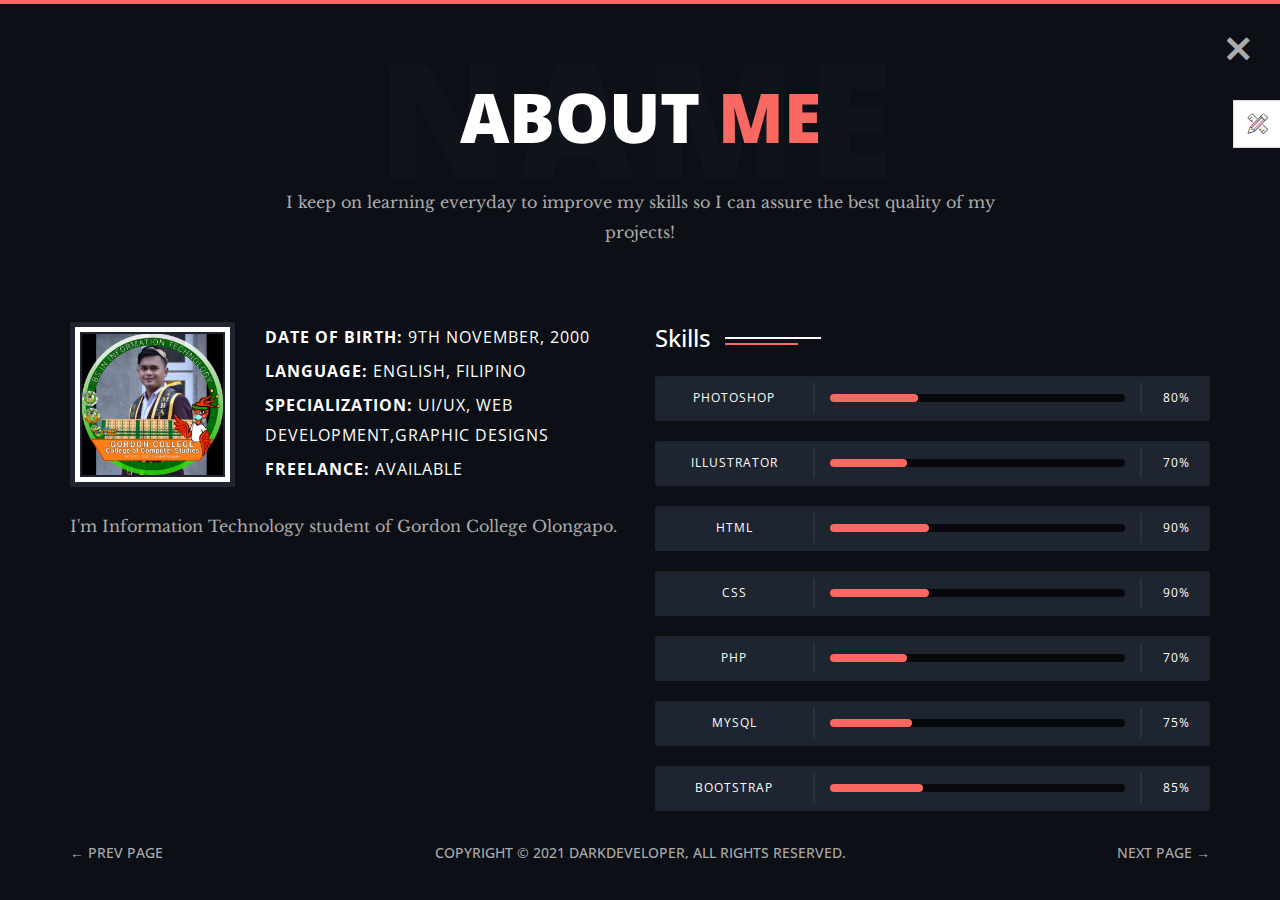
==== about.html @ 6529a9ee "Add files via upload" ====
<!DOCTYPE html>
<html class="no-js" lang="">
    <head>
        <!-- meta charset -->
        <meta charset="utf-8">
        <!-- site title -->
        <title>JOHN PAUL A. GINGPIS</title>
        <!-- meta description -->
        <meta name="description" content="">
        <!-- mobile viwport meta -->
        <meta name="viewport" content="width=device-width, initial-scale=1">
        <!-- fevicon -->
        <link rel="shortcut icon" type="image/x-icon" href="favicon.ico">
        
        <!-- ================================
        CSS Files
        ================================= -->
        <link href="https://fonts.googleapis.com/css?family=Libre+Baskerville:400,400i|Open+Sans:400,600,700,800" rel="stylesheet">
        <link rel="stylesheet" href="css/themefisher-fonts.min.css">
        <link rel="stylesheet" href="css/bootstrap.min.css">
        <link rel="stylesheet" href="css/main.css">
        <link rel="stylesheet" href="css/dark.css">
        <link id="color-changer" rel="stylesheet" href="css/colors/color-0.css">
    </head>

    <body class="dark">

        <div class="preloader">
            <div class="loading-mask"></div>
            <div class="loading-mask"></div>
            <div class="loading-mask"></div>
            <div class="loading-mask"></div>
            <div class="loading-mask"></div>
        </div>

        <div class="preview-wrapper">
            <div class="switcher-head">
                <span>Style Switcher</span>
                <div class="switcher-trigger tf-tools"></div>
            </div>

            <div class="switcher-body">
                <h4>Choose Color:</h4>
                <ul class="color-options list-none">
                    <li class="c0" data-color="color-0" title="Default">Default</li>
                    <li class="c1" data-color="color-1" title="Red">Red</li>
                    <li class="c2" data-color="color-2" title="Green">Green</li>
                    <li class="c3" data-color="color-3" title="Blue">Blue</li>
                </ul>
            </div>
        </div>
        

        <main class="site-wrapper">
            <div class="pt-table">
                <div class="pt-tablecell page-about relative">
                    <!-- .close -->
                    <a href="./" class="page-close"><i class="tf-ion-close"></i></a>
                    <!-- /.close -->

                    <div class="container">
                        <div class="row">
                            <div class="col-xs-12 col-md-offset-1 col-md-10 col-lg-offset-2 col-lg-8">
                                <div class="page-title text-center">
                                    <h2>About <span class="primary">me</span> <span class="title-bg">Name</span></h2>
                                    <p>I keep on learning everyday to improve my skills so I can assure the best quality of my projects!</p>
                                </div>
                            </div>

                            <div class="col-xs-12 col-md-6">
                                <div class="about-author">
                                    <figure class="author-thumb">
                                        <img src="img/Author2.jpg" alt="">
                                    </figure> <!-- /.author-bio -->
                                    <div class="author-desc">
                                        <p><b>Date of birth:</b> 9th November, 2000</p>
                                        <p><b>Language:</b> English, Filipino</p>
                                        <p><b>Specialization:</b> UI/UX, Web development,Graphic Designs</p>
                                        <p><b>Freelance:</b> Available</p>
                                    </div>
                                    <!-- /.author-desc -->
                                </div> <!-- /.about-author -->
                                <p>I'm Information Technology student of Gordon College Olongapo.</p>
                            </div> <!-- /.col -->

                            <div class="col-xs-12 col-md-6">
                                <div class="section-title clear">
                                    <h3>Skills</h3>
                                </div>
                                <div class="skill-wrapper">
                                    <div class="progress clear">
                                        <div class="skill-name">Photoshop</div>
                                        <div class="skill-bar">
                                            <div class="bar"></div>
                                        </div>
                                        <div class="skill-lavel" data-skill-value="80%"></div>
                                    </div> <!-- /.progress -->
                                    <div class="progress clear">
                                        <div class="skill-name">Illustrator</div>
                                        <div class="skill-bar">
                                            <div class="bar"></div>
                                        </div>
                                        <div class="skill-lavel" data-skill-value="70%"></div>
                                    </div> <!-- /.progress -->
                                    <div class="progress clear">
                                        <div class="skill-name">HTML</div>
                                        <div class="skill-bar">
                                            <div class="bar"></div>
                                        </div>
                                        <div class="skill-lavel" data-skill-value="90%"></div>
                                    </div> <!-- /.progress -->
                                    <div class="progress clear">
                                        <div class="skill-name">CSS</div>
                                        <div class="skill-bar">
                                            <div class="bar"></div>
                                        </div>
                                        <div class="skill-lavel" data-skill-value="90%"></div>
                                    </div> <!-- /.progress -->
                                    <div class="progress clear">
                                        <div class="skill-name">PHP</div>
                                        <div class="skill-bar">
                                            <div class="bar"></div>
                                        </div>
                                        <div class="skill-lavel" data-skill-value="70%"></div>
                                    </div> <!-- /.progress -->
                                    <div class="progress clear">
                                        <div class="skill-name">MySQL</div>
                                        <div class="skill-bar">
                                            <div class="bar"></div>
                                        </div>
                                          <div class="skill-lavel" data-skill-value="75%"></div>
                                    </div> <!-- /.progress -->
                                    <div class="progress clear">
                                        <div class="skill-name">BOOTSTRAP</div>
                                        <div class="skill-bar">
                                            <div class="bar"></div>
                                        </div>
                                          <div class="skill-lavel" data-skill-value="85%"></div>
                                    </div> <!-- /.progress -->


                                </div> <!-- /.skill-wrapper -->
                            </div> <!-- /.col -->
                        </div> <!-- /.row -->
                    </div> <!-- /.container -->

                    <nav class="page-nav clear">
                        <div class="container">
                            <div class="flex flex-middle space-between">
                                <span class="prev-page"><a href="welcome.html" class="link">&larr; Prev Page</a></span>
                                <span class="copyright hidden-xs">Copyright &copy; 2021 DarkDeveloper, All Rights Reserved.</span>
                                <span class="next-page"><a href="services.html" class="link">Next Page &rarr;</a></span>
                            </div>
                        </div>
                        <!-- /.page-nav -->
                    </nav>
                    <!-- /.container -->
                </div> <!-- /.pt-tablecell -->
            </div> <!-- /.pt-table -->
        </main> <!-- /.site-wrapper -->
        
        <!-- ================================
        JavaScript Libraries
        ================================= -->
        <script src="js/vendor/jquery-2.2.4.min.js"></script>
        <script src="js/vendor/bootstrap.min.js"></script>
        <script src="js/jquery.easing.min.js"></script>
        <script src="js/isotope.pkgd.min.js"></script>
        <script src="js/jquery.nicescroll.min.js"></script>
        <script src="js/owl.carousel.min.js"></script>
        <script src="js/jquery-validation.min.js"></script>
        <script src="js/main.js"></script>
    </body>
</html>
---- css/themefisher-fonts.min.css ----
@font-face {
  font-family: 'themefisher-font';
  src:  url('../fonts/themefisher-font.eot?ug5hnh');
  src:  url('../fonts/themefisher-font.eot?ug5hnh#iefix') format('embedded-opentype'),
    url('../fonts/themefisher-font.ttf?ug5hnh') format('truetype'),
    url('../fonts/themefisher-font.woff?ug5hnh') format('woff'),
    url('../fonts/themefisher-font.svg?ug5hnh#themefisher-font') format('svg');
  font-weight: normal;
  font-style: normal;
}

[class^="tf-"], [class*=" tf-"] {
  /* use !important to prevent issues with browser extensions that change fonts */
  font-family: 'themefisher-font' !important;
  speak: none;
  font-style: normal;
  font-weight: normal;
  font-variant: normal;
  text-transform: none;
  line-height: 1;

  /* Better Font Rendering =========== */
  -webkit-font-smoothing: antialiased;
  -moz-osx-font-smoothing: grayscale;
}

.tf-ion-alert-circled:before {
  content: "\f100";
}
.tf-ion-alert:before {
  content: "\f101";
}
.tf-ion-android-add-circle:before {
  content: "\f359";
}
.tf-ion-android-add:before {
  content: "\f2c7";
}
.tf-ion-android-alarm-clock:before {
  content: "\f35a";
}
.tf-ion-android-alert:before {
  content: "\f35b";
}
.tf-ion-android-apps:before {
  content: "\f35c";
}
.tf-ion-android-archive:before {
  content: "\f2c9";
}
.tf-ion-android-arrow-back:before {
  content: "\f2ca";
}
.tf-ion-android-arrow-down:before {
  content: "\f35d";
}
.tf-ion-android-arrow-dropdown-circle:before {
  content: "\f35e";
}
.tf-ion-android-arrow-dropdown:before {
  content: "\f35f";
}
.tf-ion-android-arrow-dropleft-circle:before {
  content: "\f360";
}
.tf-ion-android-arrow-dropleft:before {
  content: "\f361";
}
.tf-ion-android-arrow-dropright-circle:before {
  content: "\f362";
}
.tf-ion-android-arrow-dropright:before {
  content: "\f363";
}
.tf-ion-android-arrow-dropup-circle:before {
  content: "\f364";
}
.tf-ion-android-arrow-dropup:before {
  content: "\f365";
}
.tf-ion-android-arrow-forward:before {
  content: "\f30f";
}
.tf-ion-android-arrow-up:before {
  content: "\f366";
}
.tf-ion-android-attach:before {
  content: "\f367";
}
.tf-ion-android-bar:before {
  content: "\f368";
}
.tf-ion-android-bicycle:before {
  content: "\f369";
}
.tf-ion-android-boat:before {
  content: "\f36a";
}
.tf-ion-android-bookmark:before {
  content: "\f36b";
}
.tf-ion-android-bulb:before {
  content: "\f36c";
}
.tf-ion-android-bus:before {
  content: "\f36d";
}
.tf-ion-android-calendar:before {
  content: "\f2d1";
}
.tf-ion-android-call:before {
  content: "\f2d2";
}
.tf-ion-android-camera:before {
  content: "\f2d3";
}
.tf-ion-android-cancel:before {
  content: "\f36e";
}
.tf-ion-android-car:before {
  content: "\f36f";
}
.tf-ion-android-cart:before {
  content: "\f370";
}
.tf-ion-android-chat:before {
  content: "\f2d4";
}
.tf-ion-android-checkbox-blank:before {
  content: "\f371";
}
.tf-ion-android-checkbox-outline-blank:before {
  content: "\f372";
}
.tf-ion-android-checkbox-outline:before {
  content: "\f373";
}
.tf-ion-android-checkbox:before {
  content: "\f374";
}
.tf-ion-android-checkmark-circle:before {
  content: "\f375";
}
.tf-ion-android-clipboard:before {
  content: "\f376";
}
.tf-ion-android-close:before {
  content: "\f2d7";
}
.tf-ion-android-cloud-circle:before {
  content: "\f377";
}
.tf-ion-android-cloud-done:before {
  content: "\f378";
}
.tf-ion-android-cloud-outline:before {
  content: "\f379";
}
.tf-ion-android-cloud:before {
  content: "\f37a";
}
.tf-ion-android-color-palette:before {
  content: "\f37b";
}
.tf-ion-android-compass:before {
  content: "\f37c";
}
.tf-ion-android-contact:before {
  content: "\f2d8";
}
.tf-ion-android-contacts:before {
  content: "\f2d9";
}
.tf-ion-android-contract:before {
  content: "\f37d";
}
.tf-ion-android-create:before {
  content: "\f37e";
}
.tf-ion-android-delete:before {
  content: "\f37f";
}
.tf-ion-android-desktop:before {
  content: "\f380";
}
.tf-ion-android-document:before {
  content: "\f381";
}
.tf-ion-android-done-all:before {
  content: "\f382";
}
.tf-ion-android-done:before {
  content: "\f383";
}
.tf-ion-android-download:before {
  content: "\f2dd";
}
.tf-ion-android-drafts:before {
  content: "\f384";
}
.tf-ion-android-exit:before {
  content: "\f385";
}
.tf-ion-android-expand:before {
  content: "\f386";
}
.tf-ion-android-favorite-outline:before {
  content: "\f387";
}
.tf-ion-android-favorite:before {
  content: "\f388";
}
.tf-ion-android-film:before {
  content: "\f389";
}
.tf-ion-android-folder-open:before {
  content: "\f38a";
}
.tf-ion-android-folder:before {
  content: "\f2e0";
}
.tf-ion-android-funnel:before {
  content: "\f38b";
}
.tf-ion-android-globe:before {
  content: "\f38c";
}
.tf-ion-android-hand:before {
  content: "\f2e3";
}
.tf-ion-android-hangout:before {
  content: "\f38d";
}
.tf-ion-android-happy:before {
  content: "\f38e";
}
.tf-ion-android-home:before {
  content: "\f38f";
}
.tf-ion-android-image:before {
  content: "\f2e4";
}
.tf-ion-android-laptop:before {
  content: "\f390";
}
.tf-ion-android-list:before {
  content: "\f391";
}
.tf-ion-android-locate:before {
  content: "\f2e9";
}
.tf-ion-android-lock:before {
  content: "\f392";
}
.tf-ion-android-mail:before {
  content: "\f2eb";
}
.tf-ion-android-map:before {
  content: "\f393";
}
.tf-ion-android-menu:before {
  content: "\f394";
}
.tf-ion-android-microphone-off:before {
  content: "\f395";
}
.tf-ion-android-microphone:before {
  content: "\f2ec";
}
.tf-ion-android-more-horizontal:before {
  content: "\f396";
}
.tf-ion-android-more-vertical:before {
  content: "\f397";
}
.tf-ion-android-navigate:before {
  content: "\f398";
}
.tf-ion-android-notifications-none:before {
  content: "\f399";
}
.tf-ion-android-notifications-off:before {
  content: "\f39a";
}
.tf-ion-android-notifications:before {
  content: "\f39b";
}
.tf-ion-android-open:before {
  content: "\f39c";
}
.tf-ion-android-options:before {
  content: "\f39d";
}
.tf-ion-android-people:before {
  content: "\f39e";
}
.tf-ion-android-person-add:before {
  content: "\f39f";
}
.tf-ion-android-person:before {
  content: "\f3a0";
}
.tf-ion-android-phone-landscape:before {
  content: "\f3a1";
}
.tf-ion-android-phone-portrait:before {
  content: "\f3a2";
}
.tf-ion-android-pin:before {
  content: "\f3a3";
}
.tf-ion-android-plane:before {
  content: "\f3a4";
}
.tf-ion-android-playstore:before {
  content: "\f2f0";
}
.tf-ion-android-print:before {
  content: "\f3a5";
}
.tf-ion-android-radio-button-off:before {
  content: "\f3a6";
}
.tf-ion-android-radio-button-on:before {
  content: "\f3a7";
}
.tf-ion-android-refresh:before {
  content: "\f3a8";
}
.tf-ion-android-remove-circle:before {
  content: "\f3a9";
}
.tf-ion-android-remove:before {
  content: "\f2f4";
}
.tf-ion-android-restaurant:before {
  content: "\f3aa";
}
.tf-ion-android-sad:before {
  content: "\f3ab";
}
.tf-ion-android-search:before {
  content: "\f2f5";
}
.tf-ion-android-send:before {
  content: "\f2f6";
}
.tf-ion-android-settings:before {
  content: "\f2f7";
}
.tf-ion-android-share-alt:before {
  content: "\f3ac";
}
.tf-ion-android-share:before {
  content: "\f2f8";
}
.tf-ion-android-star-half:before {
  content: "\f3ad";
}
.tf-ion-android-star-outline:before {
  content: "\f3ae";
}
.tf-ion-android-star:before {
  content: "\f2fc";
}
.tf-ion-android-stopwatch:before {
  content: "\f2fd";
}
.tf-ion-android-subway:before {
  content: "\f3af";
}
.tf-ion-android-sunny:before {
  content: "\f3b0";
}
.tf-ion-android-sync:before {
  content: "\f3b1";
}
.tf-ion-android-textsms:before {
  content: "\f3b2";
}
.tf-ion-android-time:before {
  content: "\f3b3";
}
.tf-ion-android-train:before {
  content: "\f3b4";
}
.tf-ion-android-unlock:before {
  content: "\f3b5";
}
.tf-ion-android-upload:before {
  content: "\f3b6";
}
.tf-ion-android-volume-down:before {
  content: "\f3b7";
}
.tf-ion-android-volume-mute:before {
  content: "\f3b8";
}
.tf-ion-android-volume-off:before {
  content: "\f3b9";
}
.tf-ion-android-volume-up:before {
  content: "\f3ba";
}
.tf-ion-android-walk:before {
  content: "\f3bb";
}
.tf-ion-android-warning:before {
  content: "\f3bc";
}
.tf-ion-android-watch:before {
  content: "\f3bd";
}
.tf-ion-android-wifi:before {
  content: "\f305";
}
.tf-ion-aperture:before {
  content: "\f313";
}
.tf-ion-archive:before {
  content: "\f102";
}
.tf-ion-arrow-down-a:before {
  content: "\f103";
}
.tf-ion-arrow-down-b:before {
  content: "\f104";
}
.tf-ion-arrow-down-c:before {
  content: "\f105";
}
.tf-ion-arrow-expand:before {
  content: "\f25e";
}
.tf-ion-arrow-graph-down-left:before {
  content: "\f25f";
}
.tf-ion-arrow-graph-down-right:before {
  content: "\f260";
}
.tf-ion-arrow-graph-up-left:before {
  content: "\f261";
}
.tf-ion-arrow-graph-up-right:before {
  content: "\f262";
}
.tf-ion-arrow-left-a:before {
  content: "\f106";
}
.tf-ion-arrow-left-b:before {
  content: "\f107";
}
.tf-ion-arrow-left-c:before {
  content: "\f108";
}
.tf-ion-arrow-move:before {
  content: "\f263";
}
.tf-ion-arrow-resize:before {
  content: "\f264";
}
.tf-ion-arrow-return-left:before {
  content: "\f265";
}
.tf-ion-arrow-return-right:before {
  content: "\f266";
}
.tf-ion-arrow-right-a:before {
  content: "\f109";
}
.tf-ion-arrow-right-b:before {
  content: "\f10a";
}
.tf-ion-arrow-right-c:before {
  content: "\f10b";
}
.tf-ion-arrow-shrink:before {
  content: "\f267";
}
.tf-ion-arrow-swap:before {
  content: "\f268";
}
.tf-ion-arrow-up-a:before {
  content: "\f10c";
}
.tf-ion-arrow-up-b:before {
  content: "\f10d";
}
.tf-ion-arrow-up-c:before {
  content: "\f10e";
}
.tf-ion-asterisk:before {
  content: "\f314";
}
.tf-ion-at:before {
  content: "\f10f";
}
.tf-ion-backspace-outline:before {
  content: "\f3be";
}
.tf-ion-backspace:before {
  content: "\f3bf";
}
.tf-ion-bag:before {
  content: "\f110";
}
.tf-ion-battery-charging:before {
  content: "\f111";
}
.tf-ion-battery-empty:before {
  content: "\f112";
}
.tf-ion-battery-full:before {
  content: "\f113";
}
.tf-ion-battery-half:before {
  content: "\f114";
}
.tf-ion-battery-low:before {
  content: "\f115";
}
.tf-ion-beaker:before {
  content: "\f269";
}
.tf-ion-beer:before {
  content: "\f26a";
}
.tf-ion-bluetooth:before {
  content: "\f116";
}
.tf-ion-bonfire:before {
  content: "\f315";
}
.tf-ion-bookmark:before {
  content: "\f26b";
}
.tf-ion-bowtie:before {
  content: "\f3c0";
}
.tf-ion-briefcase:before {
  content: "\f26c";
}
.tf-ion-bug:before {
  content: "\f2be";
}
.tf-ion-calculator:before {
  content: "\f26d";
}
.tf-ion-calendar:before {
  content: "\f117";
}
.tf-ion-camera:before {
  content: "\f118";
}
.tf-ion-card:before {
  content: "\f119";
}
.tf-ion-cash:before {
  content: "\f316";
}
.tf-ion-chatbox-working:before {
  content: "\f11a";
}
.tf-ion-chatbox:before {
  content: "\f11b";
}
.tf-ion-chatboxes:before {
  content: "\f11c";
}
.tf-ion-chatbubble-working:before {
  content: "\f11d";
}
.tf-ion-chatbubble:before {
  content: "\f11e";
}
.tf-ion-chatbubbles:before {
  content: "\f11f";
}
.tf-ion-checkmark-circled:before {
  content: "\f120";
}
.tf-ion-checkmark-round:before {
  content: "\f121";
}
.tf-ion-checkmark:before {
  content: "\f122";
}
.tf-ion-chevron-down:before {
  content: "\f123";
}
.tf-ion-chevron-left:before {
  content: "\f124";
}
.tf-ion-chevron-right:before {
  content: "\f125";
}
.tf-ion-chevron-up:before {
  content: "\f126";
}
.tf-ion-clipboard:before {
  content: "\f127";
}
.tf-ion-clock:before {
  content: "\f26e";
}
.tf-ion-close-circled:before {
  content: "\f128";
}
.tf-ion-close-round:before {
  content: "\f129";
}
.tf-ion-close:before {
  content: "\f12a";
}
.tf-ion-closed-captioning:before {
  content: "\f317";
}
.tf-ion-cloud:before {
  content: "\f12b";
}
.tf-ion-code-download:before {
  content: "\f26f";
}
.tf-ion-code-working:before {
  content: "\f270";
}
.tf-ion-code:before {
  content: "\f271";
}
.tf-ion-coffee:before {
  content: "\f272";
}
.tf-ion-compass:before {
  content: "\f273";
}
.tf-ion-compose:before {
  content: "\f12c";
}
.tf-ion-connection-bars:before {
  content: "\f274";
}
.tf-ion-contrast:before {
  content: "\f275";
}
.tf-ion-crop:before {
  content: "\f3c1";
}
.tf-ion-cube:before {
  content: "\f318";
}
.tf-ion-disc:before {
  content: "\f12d";
}
.tf-ion-document-text:before {
  content: "\f12e";
}
.tf-ion-document:before {
  content: "\f12f";
}
.tf-ion-drag:before {
  content: "\f130";
}
.tf-ion-earth:before {
  content: "\f276";
}
.tf-ion-easel:before {
  content: "\f3c2";
}
.tf-ion-edit:before {
  content: "\f2bf";
}
.tf-ion-egg:before {
  content: "\f277";
}
.tf-ion-eject:before {
  content: "\f131";
}
.tf-ion-email-unread:before {
  content: "\f3c3";
}
.tf-ion-email:before {
  content: "\f132";
}
.tf-ion-erlenmeyer-flask-bubbles:before {
  content: "\f3c4";
}
.tf-ion-erlenmeyer-flask:before {
  content: "\f3c5";
}
.tf-ion-eye-disabled:before {
  content: "\f306";
}
.tf-ion-eye:before {
  content: "\f133";
}
.tf-ion-female:before {
  content: "\f278";
}
.tf-ion-filing:before {
  content: "\f134";
}
.tf-ion-film-marker:before {
  content: "\f135";
}
.tf-ion-fireball:before {
  content: "\f319";
}
.tf-ion-flag:before {
  content: "\f279";
}
.tf-ion-flame:before {
  content: "\f31a";
}
.tf-ion-flash-off:before {
  content: "\f136";
}
.tf-ion-flash:before {
  content: "\f137";
}
.tf-ion-folder:before {
  content: "\f139";
}
.tf-ion-fork-repo:before {
  content: "\f2c0";
}
.tf-ion-fork:before {
  content: "\f27a";
}
.tf-ion-forward:before {
  content: "\f13a";
}
.tf-ion-funnel:before {
  content: "\f31b";
}
.tf-ion-gear-a:before {
  content: "\f13d";
}
.tf-ion-gear-b:before {
  content: "\f13e";
}
.tf-ion-grid:before {
  content: "\f13f";
}
.tf-ion-hammer:before {
  content: "\f27b";
}
.tf-ion-happy-outline:before {
  content: "\f3c6";
}
.tf-ion-happy:before {
  content: "\f31c";
}
.tf-ion-headphone:before {
  content: "\f140";
}
.tf-ion-heart-broken:before {
  content: "\f31d";
}
.tf-ion-heart:before {
  content: "\f141";
}
.tf-ion-help-buoy:before {
  content: "\f27c";
}
.tf-ion-help-circled:before {
  content: "\f142";
}
.tf-ion-help:before {
  content: "\f143";
}
.tf-ion-home:before {
  content: "\f144";
}
.tf-ion-icecream:before {
  content: "\f27d";
}
.tf-ion-image:before {
  content: "\f147";
}
.tf-ion-images:before {
  content: "\f148";
}
.tf-ion-information-circled:before {
  content: "\f149";
}
.tf-ion-information:before {
  content: "\f14a";
}
.tf-ion-ionic:before {
  content: "\f14b";
}
.tf-ion-ios-alarm-outline:before {
  content: "\f3c7";
}
.tf-ion-ios-alarm:before {
  content: "\f3c8";
}
.tf-ion-ios-albums-outline:before {
  content: "\f3c9";
}
.tf-ion-ios-albums:before {
  content: "\f3ca";
}
.tf-ion-ios-americanfootball-outline:before {
  content: "\f3cb";
}
.tf-ion-ios-americanfootball:before {
  content: "\f3cc";
}
.tf-ion-ios-analytics-outline:before {
  content: "\f3cd";
}
.tf-ion-ios-analytics:before {
  content: "\f3ce";
}
.tf-ion-ios-arrow-back:before {
  content: "\f3cf";
}
.tf-ion-ios-arrow-down:before {
  content: "\f3d0";
}
.tf-ion-ios-arrow-forward:before {
  content: "\f3d1";
}
.tf-ion-ios-arrow-left:before {
  content: "\f3d2";
}
.tf-ion-ios-arrow-right:before {
  content: "\f3d3";
}
.tf-ion-ios-arrow-thin-down:before {
  content: "\f3d4";
}
.tf-ion-ios-arrow-thin-left:before {
  content: "\f3d5";
}
.tf-ion-ios-arrow-thin-right:before {
  content: "\f3d6";
}
.tf-ion-ios-arrow-thin-up:before {
  content: "\f3d7";
}
.tf-ion-ios-arrow-up:before {
  content: "\f3d8";
}
.tf-ion-ios-at-outline:before {
  content: "\f3d9";
}
.tf-ion-ios-at:before {
  content: "\f3da";
}
.tf-ion-ios-barcode-outline:before {
  content: "\f3db";
}
.tf-ion-ios-barcode:before {
  content: "\f3dc";
}
.tf-ion-ios-baseball-outline:before {
  content: "\f3dd";
}
.tf-ion-ios-baseball:before {
  content: "\f3de";
}
.tf-ion-ios-basketball-outline:before {
  content: "\f3df";
}
.tf-ion-ios-basketball:before {
  content: "\f3e0";
}
.tf-ion-ios-bell-outline:before {
  content: "\f3e1";
}
.tf-ion-ios-bell:before {
  content: "\f3e2";
}
.tf-ion-ios-body-outline:before {
  content: "\f3e3";
}
.tf-ion-ios-body:before {
  content: "\f3e4";
}
.tf-ion-ios-bolt-outline:before {
  content: "\f3e5";
}
.tf-ion-ios-bolt:before {
  content: "\f3e6";
}
.tf-ion-ios-book-outline:before {
  content: "\f3e7";
}
.tf-ion-ios-book:before {
  content: "\f3e8";
}
.tf-ion-ios-bookmarks-outline:before {
  content: "\f3e9";
}
.tf-ion-ios-bookmarks:before {
  content: "\f3ea";
}
.tf-ion-ios-box-outline:before {
  content: "\f3eb";
}
.tf-ion-ios-box:before {
  content: "\f3ec";
}
.tf-ion-ios-briefcase-outline:before {
  content: "\f3ed";
}
.tf-ion-ios-briefcase:before {
  content: "\f3ee";
}
.tf-ion-ios-browsers-outline:before {
  content: "\f3ef";
}
.tf-ion-ios-browsers:before {
  content: "\f3f0";
}
.tf-ion-ios-calculator-outline:before {
  content: "\f3f1";
}
.tf-ion-ios-calculator:before {
  content: "\f3f2";
}
.tf-ion-ios-calendar-outline:before {
  content: "\f3f3";
}
.tf-ion-ios-calendar:before {
  content: "\f3f4";
}
.tf-ion-ios-camera-outline:before {
  content: "\f3f5";
}
.tf-ion-ios-camera:before {
  content: "\f3f6";
}
.tf-ion-ios-cart-outline:before {
  content: "\f3f7";
}
.tf-ion-ios-cart:before {
  content: "\f3f8";
}
.tf-ion-ios-chatboxes-outline:before {
  content: "\f3f9";
}
.tf-ion-ios-chatboxes:before {
  content: "\f3fa";
}
.tf-ion-ios-chatbubble-outline:before {
  content: "\f3fb";
}
.tf-ion-ios-chatbubble:before {
  content: "\f3fc";
}
.tf-ion-ios-checkmark-empty:before {
  content: "\f3fd";
}
.tf-ion-ios-checkmark-outline:before {
  content: "\f3fe";
}
.tf-ion-ios-checkmark:before {
  content: "\f3ff";
}
.tf-ion-ios-circle-filled:before {
  content: "\f400";
}
.tf-ion-ios-circle-outline:before {
  content: "\f401";
}
.tf-ion-ios-clock-outline:before {
  content: "\f402";
}
.tf-ion-ios-clock:before {
  content: "\f403";
}
.tf-ion-ios-close-empty:before {
  content: "\f404";
}
.tf-ion-ios-close-outline:before {
  content: "\f405";
}
.tf-ion-ios-close:before {
  content: "\f406";
}
.tf-ion-ios-cloud-download-outline:before {
  content: "\f407";
}
.tf-ion-ios-cloud-download:before {
  content: "\f408";
}
.tf-ion-ios-cloud-outline:before {
  content: "\f409";
}
.tf-ion-ios-cloud-upload-outline:before {
  content: "\f40a";
}
.tf-ion-ios-cloud-upload:before {
  content: "\f40b";
}
.tf-ion-ios-cloud:before {
  content: "\f40c";
}
.tf-ion-ios-cloudy-night-outline:before {
  content: "\f40d";
}
.tf-ion-ios-cloudy-night:before {
  content: "\f40e";
}
.tf-ion-ios-cloudy-outline:before {
  content: "\f40f";
}
.tf-ion-ios-cloudy:before {
  content: "\f410";
}
.tf-ion-ios-cog-outline:before {
  content: "\f411";
}
.tf-ion-ios-cog:before {
  content: "\f412";
}
.tf-ion-ios-color-filter-outline:before {
  content: "\f413";
}
.tf-ion-ios-color-filter:before {
  content: "\f414";
}
.tf-ion-ios-color-wand-outline:before {
  content: "\f415";
}
.tf-ion-ios-color-wand:before {
  content: "\f416";
}
.tf-ion-ios-compose-outline:before {
  content: "\f417";
}
.tf-ion-ios-compose:before {
  content: "\f418";
}
.tf-ion-ios-contact-outline:before {
  content: "\f419";
}
.tf-ion-ios-contact:before {
  content: "\f41a";
}
.tf-ion-ios-copy-outline:before {
  content: "\f41b";
}
.tf-ion-ios-copy:before {
  content: "\f41c";
}
.tf-ion-ios-crop-strong:before {
  content: "\f41d";
}
.tf-ion-ios-crop:before {
  content: "\f41e";
}
.tf-ion-ios-download-outline:before {
  content: "\f41f";
}
.tf-ion-ios-download:before {
  content: "\f420";
}
.tf-ion-ios-drag:before {
  content: "\f421";
}
.tf-ion-ios-email-outline:before {
  content: "\f422";
}
.tf-ion-ios-email:before {
  content: "\f423";
}
.tf-ion-ios-eye-outline:before {
  content: "\f424";
}
.tf-ion-ios-eye:before {
  content: "\f425";
}
.tf-ion-ios-fastforward-outline:before {
  content: "\f426";
}
.tf-ion-ios-fastforward:before {
  content: "\f427";
}
.tf-ion-ios-filing-outline:before {
  content: "\f428";
}
.tf-ion-ios-filing:before {
  content: "\f429";
}
.tf-ion-ios-film-outline:before {
  content: "\f42a";
}
.tf-ion-ios-film:before {
  content: "\f42b";
}
.tf-ion-ios-flag-outline:before {
  content: "\f42c";
}
.tf-ion-ios-flag:before {
  content: "\f42d";
}
.tf-ion-ios-flame-outline:before {
  content: "\f42e";
}
.tf-ion-ios-flame:before {
  content: "\f42f";
}
.tf-ion-ios-flask-outline:before {
  content: "\f430";
}
.tf-ion-ios-flask:before {
  content: "\f431";
}
.tf-ion-ios-flower-outline:before {
  content: "\f432";
}
.tf-ion-ios-flower:before {
  content: "\f433";
}
.tf-ion-ios-folder-outline:before {
  content: "\f434";
}
.tf-ion-ios-folder:before {
  content: "\f435";
}
.tf-ion-ios-football-outline:before {
  content: "\f436";
}
.tf-ion-ios-football:before {
  content: "\f437";
}
.tf-ion-ios-game-controller-a-outline:before {
  content: "\f438";
}
.tf-ion-ios-game-controller-a:before {
  content: "\f439";
}
.tf-ion-ios-game-controller-b-outline:before {
  content: "\f43a";
}
.tf-ion-ios-game-controller-b:before {
  content: "\f43b";
}
.tf-ion-ios-gear-outline:before {
  content: "\f43c";
}
.tf-ion-ios-gear:before {
  content: "\f43d";
}
.tf-ion-ios-glasses-outline:before {
  content: "\f43e";
}
.tf-ion-ios-glasses:before {
  content: "\f43f";
}
.tf-ion-ios-grid-view-outline:before {
  content: "\f440";
}
.tf-ion-ios-grid-view:before {
  content: "\f441";
}
.tf-ion-ios-heart-outline:before {
  content: "\f442";
}
.tf-ion-ios-heart:before {
  content: "\f443";
}
.tf-ion-ios-help-empty:before {
  content: "\f444";
}
.tf-ion-ios-help-outline:before {
  content: "\f445";
}
.tf-ion-ios-help:before {
  content: "\f446";
}
.tf-ion-ios-home-outline:before {
  content: "\f447";
}
.tf-ion-ios-home:before {
  content: "\f448";
}
.tf-ion-ios-infinite-outline:before {
  content: "\f449";
}
.tf-ion-ios-infinite:before {
  content: "\f44a";
}
.tf-ion-ios-information-empty:before {
  content: "\f44b";
}
.tf-ion-ios-information-outline:before {
  content: "\f44c";
}
.tf-ion-ios-information:before {
  content: "\f44d";
}
.tf-ion-ios-ionic-outline:before {
  content: "\f44e";
}
.tf-ion-ios-keypad-outline:before {
  content: "\f44f";
}
.tf-ion-ios-keypad:before {
  content: "\f450";
}
.tf-ion-ios-lightbulb-outline:before {
  content: "\f451";
}
.tf-ion-ios-lightbulb:before {
  content: "\f452";
}
.tf-ion-ios-list-outline:before {
  content: "\f453";
}
.tf-ion-ios-list:before {
  content: "\f454";
}
.tf-ion-ios-location-outline:before {
  content: "\f455";
}
.tf-ion-ios-location:before {
  content: "\f456";
}
.tf-ion-ios-locked-outline:before {
  content: "\f457";
}
.tf-ion-ios-locked:before {
  content: "\f458";
}
.tf-ion-ios-loop-strong:before {
  content: "\f459";
}
.tf-ion-ios-loop:before {
  content: "\f45a";
}
.tf-ion-ios-medical-outline:before {
  content: "\f45b";
}
.tf-ion-ios-medical:before {
  content: "\f45c";
}
.tf-ion-ios-medkit-outline:before {
  content: "\f45d";
}
.tf-ion-ios-medkit:before {
  content: "\f45e";
}
.tf-ion-ios-mic-off:before {
  content: "\f45f";
}
.tf-ion-ios-mic-outline:before {
  content: "\f460";
}
.tf-ion-ios-mic:before {
  content: "\f461";
}
.tf-ion-ios-minus-empty:before {
  content: "\f462";
}
.tf-ion-ios-minus-outline:before {
  content: "\f463";
}
.tf-ion-ios-minus:before {
  content: "\f464";
}
.tf-ion-ios-monitor-outline:before {
  content: "\f465";
}
.tf-ion-ios-monitor:before {
  content: "\f466";
}
.tf-ion-ios-moon-outline:before {
  content: "\f467";
}
.tf-ion-ios-moon:before {
  content: "\f468";
}
.tf-ion-ios-more-outline:before {
  content: "\f469";
}
.tf-ion-ios-more:before {
  content: "\f46a";
}
.tf-ion-ios-musical-note:before {
  content: "\f46b";
}
.tf-ion-ios-musical-notes:before {
  content: "\f46c";
}
.tf-ion-ios-navigate-outline:before {
  content: "\f46d";
}
.tf-ion-ios-navigate:before {
  content: "\f46e";
}
.tf-ion-ios-nutrition-outline:before {
  content: "\f46f";
}
.tf-ion-ios-nutrition:before {
  content: "\f470";
}
.tf-ion-ios-paper-outline:before {
  content: "\f471";
}
.tf-ion-ios-paper:before {
  content: "\f472";
}
.tf-ion-ios-paperplane-outline:before {
  content: "\f473";
}
.tf-ion-ios-paperplane:before {
  content: "\f474";
}
.tf-ion-ios-partlysunny-outline:before {
  content: "\f475";
}
.tf-ion-ios-partlysunny:before {
  content: "\f476";
}
.tf-ion-ios-pause-outline:before {
  content: "\f477";
}
.tf-ion-ios-pause:before {
  content: "\f478";
}
.tf-ion-ios-paw-outline:before {
  content: "\f479";
}
.tf-ion-ios-paw:before {
  content: "\f47a";
}
.tf-ion-ios-people-outline:before {
  content: "\f47b";
}
.tf-ion-ios-people:before {
  content: "\f47c";
}
.tf-ion-ios-person-outline:before {
  content: "\f47d";
}
.tf-ion-ios-person:before {
  content: "\f47e";
}
.tf-ion-ios-personadd-outline:before {
  content: "\f47f";
}
.tf-ion-ios-personadd:before {
  content: "\f480";
}
.tf-ion-ios-photos-outline:before {
  content: "\f481";
}
.tf-ion-ios-photos:before {
  content: "\f482";
}
.tf-ion-ios-pie-outline:before {
  content: "\f483";
}
.tf-ion-ios-pie:before {
  content: "\f484";
}
.tf-ion-ios-pint-outline:before {
  content: "\f485";
}
.tf-ion-ios-pint:before {
  content: "\f486";
}
.tf-ion-ios-play-outline:before {
  content: "\f487";
}
.tf-ion-ios-play:before {
  content: "\f488";
}
.tf-ion-ios-plus-empty:before {
  content: "\f489";
}
.tf-ion-ios-plus-outline:before {
  content: "\f48a";
}
.tf-ion-ios-plus:before {
  content: "\f48b";
}
.tf-ion-ios-pricetag-outline:before {
  content: "\f48c";
}
.tf-ion-ios-pricetag:before {
  content: "\f48d";
}
.tf-ion-ios-pricetags-outline:before {
  content: "\f48e";
}
.tf-ion-ios-pricetags:before {
  content: "\f48f";
}
.tf-ion-ios-printer-outline:before {
  content: "\f490";
}
.tf-ion-ios-printer:before {
  content: "\f491";
}
.tf-ion-ios-pulse-strong:before {
  content: "\f492";
}
.tf-ion-ios-pulse:before {
  content: "\f493";
}
.tf-ion-ios-rainy-outline:before {
  content: "\f494";
}
.tf-ion-ios-rainy:before {
  content: "\f495";
}
.tf-ion-ios-recording-outline:before {
  content: "\f496";
}
.tf-ion-ios-recording:before {
  content: "\f497";
}
.tf-ion-ios-redo-outline:before {
  content: "\f498";
}
.tf-ion-ios-redo:before {
  content: "\f499";
}
.tf-ion-ios-refresh-empty:before {
  content: "\f49a";
}
.tf-ion-ios-refresh-outline:before {
  content: "\f49b";
}
.tf-ion-ios-refresh:before {
  content: "\f49c";
}
.tf-ion-ios-reload:before {
  content: "\f49d";
}
.tf-ion-ios-reverse-camera-outline:before {
  content: "\f49e";
}
.tf-ion-ios-reverse-camera:before {
  content: "\f49f";
}
.tf-ion-ios-rewind-outline:before {
  content: "\f4a0";
}
.tf-ion-ios-rewind:before {
  content: "\f4a1";
}
.tf-ion-ios-rose-outline:before {
  content: "\f4a2";
}
.tf-ion-ios-rose:before {
  content: "\f4a3";
}
.tf-ion-ios-search-strong:before {
  content: "\f4a4";
}
.tf-ion-ios-search:before {
  content: "\f4a5";
}
.tf-ion-ios-settings-strong:before {
  content: "\f4a6";
}
.tf-ion-ios-settings:before {
  content: "\f4a7";
}
.tf-ion-ios-shuffle-strong:before {
  content: "\f4a8";
}
.tf-ion-ios-shuffle:before {
  content: "\f4a9";
}
.tf-ion-ios-skipbackward-outline:before {
  content: "\f4aa";
}
.tf-ion-ios-skipbackward:before {
  content: "\f4ab";
}
.tf-ion-ios-skipforward-outline:before {
  content: "\f4ac";
}
.tf-ion-ios-skipforward:before {
  content: "\f4ad";
}
.tf-ion-ios-snowy:before {
  content: "\f4ae";
}
.tf-ion-ios-speedometer-outline:before {
  content: "\f4af";
}
.tf-ion-ios-speedometer:before {
  content: "\f4b0";
}
.tf-ion-ios-star-half:before {
  content: "\f4b1";
}
.tf-ion-ios-star-outline:before {
  content: "\f4b2";
}
.tf-ion-ios-star:before {
  content: "\f4b3";
}
.tf-ion-ios-stopwatch-outline:before {
  content: "\f4b4";
}
.tf-ion-ios-stopwatch:before {
  content: "\f4b5";
}
.tf-ion-ios-sunny-outline:before {
  content: "\f4b6";
}
.tf-ion-ios-sunny:before {
  content: "\f4b7";
}
.tf-ion-ios-telephone-outline:before {
  content: "\f4b8";
}
.tf-ion-ios-telephone:before {
  content: "\f4b9";
}
.tf-ion-ios-tennisball-outline:before {
  content: "\f4ba";
}
.tf-ion-ios-tennisball:before {
  content: "\f4bb";
}
.tf-ion-ios-thunderstorm-outline:before {
  content: "\f4bc";
}
.tf-ion-ios-thunderstorm:before {
  content: "\f4bd";
}
.tf-ion-ios-time-outline:before {
  content: "\f4be";
}
.tf-ion-ios-time:before {
  content: "\f4bf";
}
.tf-ion-ios-timer-outline:before {
  content: "\f4c0";
}
.tf-ion-ios-timer:before {
  content: "\f4c1";
}
.tf-ion-ios-toggle-outline:before {
  content: "\f4c2";
}
.tf-ion-ios-toggle:before {
  content: "\f4c3";
}
.tf-ion-ios-trash-outline:before {
  content: "\f4c4";
}
.tf-ion-ios-trash:before {
  content: "\f4c5";
}
.tf-ion-ios-undo-outline:before {
  content: "\f4c6";
}
.tf-ion-ios-undo:before {
  content: "\f4c7";
}
.tf-ion-ios-unlocked-outline:before {
  content: "\f4c8";
}
.tf-ion-ios-unlocked:before {
  content: "\f4c9";
}
.tf-ion-ios-upload-outline:before {
  content: "\f4ca";
}
.tf-ion-ios-upload:before {
  content: "\f4cb";
}
.tf-ion-ios-videocam-outline:before {
  content: "\f4cc";
}
.tf-ion-ios-videocam:before {
  content: "\f4cd";
}
.tf-ion-ios-volume-high:before {
  content: "\f4ce";
}
.tf-ion-ios-volume-low:before {
  content: "\f4cf";
}
.tf-ion-ios-wineglass-outline:before {
  content: "\f4d0";
}
.tf-ion-ios-wineglass:before {
  content: "\f4d1";
}
.tf-ion-ios-world-outline:before {
  content: "\f4d2";
}
.tf-ion-ios-world:before {
  content: "\f4d3";
}
.tf-ion-ipad:before {
  content: "\f1f9";
}
.tf-ion-iphone:before {
  content: "\f1fa";
}
.tf-ion-ipod:before {
  content: "\f1fb";
}
.tf-ion-jet:before {
  content: "\f295";
}
.tf-ion-key:before {
  content: "\f296";
}
.tf-ion-knife:before {
  content: "\f297";
}
.tf-ion-laptop:before {
  content: "\f1fc";
}
.tf-ion-leaf:before {
  content: "\f1fd";
}
.tf-ion-levels:before {
  content: "\f298";
}
.tf-ion-lightbulb:before {
  content: "\f299";
}
.tf-ion-link:before {
  content: "\f1fe";
}
.tf-ion-load-a:before {
  content: "\f29a";
}
.tf-ion-load-b:before {
  content: "\f29b";
}
.tf-ion-load-c:before {
  content: "\f29c";
}
.tf-ion-load-d:before {
  content: "\f29d";
}
.tf-ion-location:before {
  content: "\f1ff";
}
.tf-ion-lock-combination:before {
  content: "\f4d4";
}
.tf-ion-locked:before {
  content: "\f200";
}
.tf-ion-log-in:before {
  content: "\f29e";
}
.tf-ion-log-out:before {
  content: "\f29f";
}
.tf-ion-loop:before {
  content: "\f201";
}
.tf-ion-magnet:before {
  content: "\f2a0";
}
.tf-ion-male:before {
  content: "\f2a1";
}
.tf-ion-man:before {
  content: "\f202";
}
.tf-ion-map:before {
  content: "\f203";
}
.tf-ion-medkit:before {
  content: "\f2a2";
}
.tf-ion-merge:before {
  content: "\f33f";
}
.tf-ion-mic-a:before {
  content: "\f204";
}
.tf-ion-mic-b:before {
  content: "\f205";
}
.tf-ion-mic-c:before {
  content: "\f206";
}
.tf-ion-minus-circled:before {
  content: "\f207";
}
.tf-ion-minus-round:before {
  content: "\f208";
}
.tf-ion-minus:before {
  content: "\f209";
}
.tf-ion-model-s:before {
  content: "\f2c1";
}
.tf-ion-monitor:before {
  content: "\f20a";
}
.tf-ion-more:before {
  content: "\f20b";
}
.tf-ion-mouse:before {
  content: "\f340";
}
.tf-ion-music-note:before {
  content: "\f20c";
}
.tf-ion-navicon-round:before {
  content: "\f20d";
}
.tf-ion-navicon:before {
  content: "\f20e";
}
.tf-ion-navigate:before {
  content: "\f2a3";
}
.tf-ion-network:before {
  content: "\f341";
}
.tf-ion-no-smoking:before {
  content: "\f2c2";
}
.tf-ion-nuclear:before {
  content: "\f2a4";
}
.tf-ion-outlet:before {
  content: "\f342";
}
.tf-ion-paintbrush:before {
  content: "\f4d5";
}
.tf-ion-paintbucket:before {
  content: "\f4d6";
}
.tf-ion-paper-airplane:before {
  content: "\f2c3";
}
.tf-ion-paperclip:before {
  content: "\f20f";
}
.tf-ion-pause:before {
  content: "\f210";
}
.tf-ion-person-add:before {
  content: "\f211";
}
.tf-ion-person-stalker:before {
  content: "\f212";
}
.tf-ion-person:before {
  content: "\f213";
}
.tf-ion-pie-graph:before {
  content: "\f2a5";
}
.tf-ion-pin:before {
  content: "\f2a6";
}
.tf-ion-pinpoint:before {
  content: "\f2a7";
}
.tf-ion-pizza:before {
  content: "\f2a8";
}
.tf-ion-plane:before {
  content: "\f214";
}
.tf-ion-planet:before {
  content: "\f343";
}
.tf-ion-play:before {
  content: "\f215";
}
.tf-ion-playstation:before {
  content: "\f30a";
}
.tf-ion-plus-circled:before {
  content: "\f216";
}
.tf-ion-plus-round:before {
  content: "\f217";
}
.tf-ion-plus:before {
  content: "\f218";
}
.tf-ion-podium:before {
  content: "\f344";
}
.tf-ion-pound:before {
  content: "\f219";
}
.tf-ion-power:before {
  content: "\f2a9";
}
.tf-ion-pricetag:before {
  content: "\f2aa";
}
.tf-ion-pricetags:before {
  content: "\f2ab";
}
.tf-ion-printer:before {
  content: "\f21a";
}
.tf-ion-pull-request:before {
  content: "\f345";
}
.tf-ion-qr-scanner:before {
  content: "\f346";
}
.tf-ion-quote:before {
  content: "\f347";
}
.tf-ion-radio-waves:before {
  content: "\f2ac";
}
.tf-ion-record:before {
  content: "\f21b";
}
.tf-ion-refresh:before {
  content: "\f21c";
}
.tf-ion-reply-all:before {
  content: "\f21d";
}
.tf-ion-reply:before {
  content: "\f21e";
}
.tf-ion-ribbon-a:before {
  content: "\f348";
}
.tf-ion-ribbon-b:before {
  content: "\f349";
}
.tf-ion-sad-outline:before {
  content: "\f4d7";
}
.tf-ion-sad:before {
  content: "\f34a";
}
.tf-ion-scissors:before {
  content: "\f34b";
}
.tf-ion-search:before {
  content: "\f21f";
}
.tf-ion-settings:before {
  content: "\f2ad";
}
.tf-ion-share:before {
  content: "\f220";
}
.tf-ion-shuffle:before {
  content: "\f221";
}
.tf-ion-skip-backward:before {
  content: "\f222";
}
.tf-ion-skip-forward:before {
  content: "\f223";
}
.tf-ion-social-android-outline:before {
  content: "\f224";
}
.tf-ion-social-android:before {
  content: "\f225";
}
.tf-ion-social-angular-outline:before {
  content: "\f4d8";
}
.tf-ion-social-angular:before {
  content: "\f4d9";
}
.tf-ion-social-apple-outline:before {
  content: "\f226";
}
.tf-ion-social-apple:before {
  content: "\f227";
}
.tf-ion-social-bitcoin-outline:before {
  content: "\f2ae";
}
.tf-ion-social-bitcoin:before {
  content: "\f2af";
}
.tf-ion-social-buffer-outline:before {
  content: "\f228";
}
.tf-ion-social-buffer:before {
  content: "\f229";
}
.tf-ion-social-chrome-outline:before {
  content: "\f4da";
}
.tf-ion-social-chrome:before {
  content: "\f4db";
}
.tf-ion-social-codepen-outline:before {
  content: "\f4dc";
}
.tf-ion-social-codepen:before {
  content: "\f4dd";
}
.tf-ion-social-css3-outline:before {
  content: "\f4de";
}
.tf-ion-social-css3:before {
  content: "\f4df";
}
.tf-ion-social-designernews-outline:before {
  content: "\f22a";
}
.tf-ion-social-designernews:before {
  content: "\f22b";
}
.tf-ion-social-dribbble-outline:before {
  content: "\f22c";
}
.tf-ion-social-dribbble:before {
  content: "\f22d";
}
.tf-ion-social-dropbox-outline:before {
  content: "\f22e";
}
.tf-ion-social-dropbox:before {
  content: "\f22f";
}
.tf-ion-social-euro-outline:before {
  content: "\f4e0";
}
.tf-ion-social-euro:before {
  content: "\f4e1";
}
.tf-ion-social-facebook-outline:before {
  content: "\f230";
}
.tf-ion-social-facebook:before {
  content: "\f231";
}
.tf-ion-social-foursquare-outline:before {
  content: "\f34c";
}
.tf-ion-social-foursquare:before {
  content: "\f34d";
}
.tf-ion-social-freebsd-devil:before {
  content: "\f2c4";
}
.tf-ion-social-github-outline:before {
  content: "\f232";
}
.tf-ion-social-github:before {
  content: "\f233";
}
.tf-ion-social-google-outline:before {
  content: "\f34e";
}
.tf-ion-social-google:before {
  content: "\f34f";
}
.tf-ion-social-googleplus-outline:before {
  content: "\f234";
}
.tf-ion-social-googleplus:before {
  content: "\f235";
}
.tf-ion-social-hackernews-outline:before {
  content: "\f236";
}
.tf-ion-social-hackernews:before {
  content: "\f237";
}
.tf-ion-social-html5-outline:before {
  content: "\f4e2";
}
.tf-ion-social-html5:before {
  content: "\f4e3";
}
.tf-ion-social-instagram-outline:before {
  content: "\f350";
}
.tf-ion-social-instagram:before {
  content: "\f351";
}
.tf-ion-social-javascript-outline:before {
  content: "\f4e4";
}
.tf-ion-social-javascript:before {
  content: "\f4e5";
}
.tf-ion-social-linkedin-outline:before {
  content: "\f238";
}
.tf-ion-social-linkedin:before {
  content: "\f239";
}
.tf-ion-social-markdown:before {
  content: "\f4e6";
}
.tf-ion-social-nodejs:before {
  content: "\f4e7";
}
.tf-ion-social-octocat:before {
  content: "\f4e8";
}
.tf-ion-social-pinterest-outline:before {
  content: "\f2b0";
}
.tf-ion-social-pinterest:before {
  content: "\f2b1";
}
.tf-ion-social-python:before {
  content: "\f4e9";
}
.tf-ion-social-reddit-outline:before {
  content: "\f23a";
}
.tf-ion-social-reddit:before {
  content: "\f23b";
}
.tf-ion-social-rss-outline:before {
  content: "\f23c";
}
.tf-ion-social-rss:before {
  content: "\f23d";
}
.tf-ion-social-sass:before {
  content: "\f4ea";
}
.tf-ion-social-skype-outline:before {
  content: "\f23e";
}
.tf-ion-social-skype:before {
  content: "\f23f";
}
.tf-ion-social-snapchat-outline:before {
  content: "\f4eb";
}
.tf-ion-social-snapchat:before {
  content: "\f4ec";
}
.tf-ion-social-tumblr-outline:before {
  content: "\f240";
}
.tf-ion-social-tumblr:before {
  content: "\f241";
}
.tf-ion-social-tux:before {
  content: "\f2c5";
}
.tf-ion-social-twitch-outline:before {
  content: "\f4ed";
}
.tf-ion-social-twitch:before {
  content: "\f4ee";
}
.tf-ion-social-twitter-outline:before {
  content: "\f242";
}
.tf-ion-social-twitter:before {
  content: "\f243";
}
.tf-ion-social-usd-outline:before {
  content: "\f352";
}
.tf-ion-social-usd:before {
  content: "\f353";
}
.tf-ion-social-vimeo-outline:before {
  content: "\f244";
}
.tf-ion-social-vimeo:before {
  content: "\f245";
}
.tf-ion-social-whatsapp-outline:before {
  content: "\f4ef";
}
.tf-ion-social-whatsapp:before {
  content: "\f4f0";
}
.tf-ion-social-windows-outline:before {
  content: "\f246";
}
.tf-ion-social-windows:before {
  content: "\f247";
}
.tf-ion-social-wordpress-outline:before {
  content: "\f248";
}
.tf-ion-social-wordpress:before {
  content: "\f249";
}
.tf-ion-social-yahoo-outline:before {
  content: "\f24a";
}
.tf-ion-social-yahoo:before {
  content: "\f24b";
}
.tf-ion-social-yen-outline:before {
  content: "\f4f1";
}
.tf-ion-social-yen:before {
  content: "\f4f2";
}
.tf-ion-social-youtube-outline:before {
  content: "\f24c";
}
.tf-ion-social-youtube:before {
  content: "\f24d";
}
.tf-ion-soup-can-outline:before {
  content: "\f4f3";
}
.tf-ion-soup-can:before {
  content: "\f4f4";
}
.tf-ion-speakerphone:before {
  content: "\f2b2";
}
.tf-ion-speedometer:before {
  content: "\f2b3";
}
.tf-ion-spoon:before {
  content: "\f2b4";
}
.tf-ion-star:before {
  content: "\f24e";
}
.tf-ion-stats-bars:before {
  content: "\f2b5";
}
.tf-ion-steam:before {
  content: "\f30b";
}
.tf-ion-stop:before {
  content: "\f24f";
}
.tf-ion-thermometer:before {
  content: "\f2b6";
}
.tf-ion-thumbsdown:before {
  content: "\f250";
}
.tf-ion-thumbsup:before {
  content: "\f251";
}
.tf-ion-toggle-filled:before {
  content: "\f354";
}
.tf-ion-toggle:before {
  content: "\f355";
}
.tf-ion-transgender:before {
  content: "\f4f5";
}
.tf-ion-trash-a:before {
  content: "\f252";
}
.tf-ion-trash-b:before {
  content: "\f253";
}
.tf-ion-trophy:before {
  content: "\f356";
}
.tf-ion-tshirt-outline:before {
  content: "\f4f6";
}
.tf-ion-tshirt:before {
  content: "\f4f7";
}
.tf-ion-umbrella:before {
  content: "\f2b7";
}
.tf-ion-university:before {
  content: "\f357";
}
.tf-ion-unlocked:before {
  content: "\f254";
}
.tf-ion-upload:before {
  content: "\f255";
}
.tf-ion-usb:before {
  content: "\f2b8";
}
.tf-ion-videocamera:before {
  content: "\f256";
}
.tf-ion-volume-high:before {
  content: "\f257";
}
.tf-ion-volume-low:before {
  content: "\f258";
}
.tf-ion-volume-medium:before {
  content: "\f259";
}
.tf-ion-volume-mute:before {
  content: "\f25a";
}
.tf-ion-wand:before {
  content: "\f358";
}
.tf-ion-waterdrop:before {
  content: "\f25b";
}
.tf-ion-wifi:before {
  content: "\f25c";
}
.tf-ion-wineglass:before {
  content: "\f2b9";
}
.tf-ion-woman:before {
  content: "\f25d";
}
.tf-ion-wrench:before {
  content: "\f2ba";
}
.tf-ion-xbox:before {
  content: "\f30c";
}
.tf-mobile:before {
  content: "\e000";
}
.tf-laptop:before {
  content: "\e001";
}
.tf-desktop:before {
  content: "\e002";
}
.tf-phone2:before {
  content: "\e004";
}
.tf-document3:before {
  content: "\e005";
}
.tf-documents5:before {
  content: "\e006";
}
.tf-search3:before {
  content: "\e007";
}
.tf-clipboard4:before {
  content: "\e008";
}
.tf-newspaper:before {
  content: "\e009";
}
.tf-notebook9:before {
  content: "\e00a";
}
.tf-book-open:before {
  content: "\e00b";
}
.tf-browser:before {
  content: "\e00c";
}
.tf-calendar2:before {
  content: "\e00d";
}
.tf-presentation:before {
  content: "\e00e";
}
.tf-picture:before {
  content: "\e00f";
}
.tf-pictures:before {
  content: "\e010";
}
.tf-video:before {
  content: "\e011";
}
.tf-camera2:before {
  content: "\e012";
}
.tf-printer:before {
  content: "\e013";
}
.tf-toolbox:before {
  content: "\e014";
}
.tf-briefcase2:before {
  content: "\e015";
}
.tf-wallet:before {
  content: "\e016";
}
.tf-gift2:before {
  content: "\e017";
}
.tf-bargraph:before {
  content: "\e018";
}
.tf-grid:before {
  content: "\e019";
}
.tf-expand2:before {
  content: "\e01a";
}
.tf-focus:before {
  content: "\e01b";
}
.tf-edit:before {
  content: "\e01c";
}
.tf-ribbon:before {
  content: "\e01e";
}
.tf-adjustments:before {
  content: "\e01d";
}
.tf-hourglass:before {
  content: "\e01f";
}
.tf-lock2:before {
  content: "\e020";
}
.tf-megaphone:before {
  content: "\e021";
}
.tf-shield2:before {
  content: "\e022";
}
.tf-trophy6:before {
  content: "\e023";
}
.tf-flag2:before {
  content: "\e024";
}
.tf-map2:before {
  content: "\e025";
}
.tf-puzzle:before {
  content: "\e026";
}
.tf-basket:before {
  content: "\e027";
}
.tf-envelope2:before {
  content: "\e028";
}
.tf-streetsign:before {
  content: "\e029";
}
.tf-telescope:before {
  content: "\e02a";
}
.tf-gears:before {
  content: "\e02b";
}
.tf-key:before {
  content: "\e02c";
}
.tf-paperclip4:before {
  content: "\e02d";
}
.tf-attachment:before {
  content: "\e02e";
}
.tf-pricetags:before {
  content: "\e02f";
}
.tf-lightbulb:before {
  content: "\e030";
}
.tf-layers:before {
  content: "\e031";
}
.tf-pencil2:before {
  content: "\e032";
}
.tf-tools:before {
  content: "\e033";
}
.tf-tools-2:before {
  content: "\e034";
}
.tf-scissors2:before {
  content: "\e035";
}
.tf-paintbrush:before {
  content: "\e036";
}
.tf-magnifying-glass:before {
  content: "\e037";
}
.tf-circle-compass:before {
  content: "\e038";
}
.tf-linegraph:before {
  content: "\e039";
}
.tf-mic:before {
  content: "\e03a";
}
.tf-strategy:before {
  content: "\e03b";
}
.tf-beaker:before {
  content: "\e03c";
}
.tf-caution:before {
  content: "\e03d";
}
.tf-recycle2:before {
  content: "\e03e";
}
.tf-anchor2:before {
  content: "\e03f";
}
.tf-profile-male:before {
  content: "\e040";
}
.tf-profile-female:before {
  content: "\e041";
}
.tf-bike:before {
  content: "\e042";
}
.tf-wine:before {
  content: "\e043";
}
.tf-hotairballoon:before {
  content: "\e044";
}
.tf-globe:before {
  content: "\e045";
}
.tf-genius:before {
  content: "\e046";
}
.tf-map-pin:before {
  content: "\e047";
}
.tf-dial:before {
  content: "\e048";
}
.tf-chat:before {
  content: "\e049";
}
.tf-heart2:before {
  content: "\e04a";
}
.tf-upload2:before {
  content: "\e04c";
}
.tf-download2:before {
  content: "\e04d";
}
.tf-target3:before {
  content: "\e04e";
}
.tf-hazardous:before {
  content: "\e04f";
}
.tf-piechart:before {
  content: "\e050";
}
.tf-speedometer:before {
  content: "\e051";
}
.tf-global:before {
  content: "\e052";
}
.tf-compass:before {
  content: "\e053";
}
.tf-lifesaver:before {
  content: "\e054";
}
.tf-clock:before {
  content: "\e055";
}
.tf-aperture:before {
  content: "\e056";
}
.tf-quote:before {
  content: "\e057";
}
.tf-scope:before {
  content: "\e058";
}
.tf-alarmclock:before {
  content: "\e059";
}
.tf-refresh:before {
  content: "\e05a";
}
.tf-happy:before {
  content: "\e05b";
}
.tf-facebook:before {
  content: "\e05d";
}
.tf-twitter:before {
  content: "\e05e";
}
.tf-googleplus:before {
  content: "\e05f";
}
.tf-rss:before {
  content: "\e060";
}
.tf-tumblr:before {
  content: "\e061";
}
.tf-linkedin:before {
  content: "\e062";
}
.tf-dribbble:before {
  content: "\e063";
}
---- css/main.css ----
/*------------------------------------------------
	Base Styles
-------------------------------------------------*/
body {
  font-family: "Libre Baskerville", serif;
  font-weight: 400;
  font-size: 16px;
  line-height: 30px;
  color: #ababab;
}

a {
  color: inherit;
  -webkit-transition: all 0.3s ease 0s;
  -moz-transition: all 0.3s ease 0s;
  -o-transition: all 0.3s ease 0s;
  transition: all 0.3s ease 0s;
}
a:hover, a:focus {
  color: #ababab;
  text-decoration: none;
  outline: 0 none;
}

h1, h2, h3,
h4, h5, h6 {
  color: #1e2530;
  font-family: "Open Sans", sans-serif;
  margin: 0;
  line-height: 1.3;
}

p {
  margin-bottom: 20px;
}
p:last-child {
  margin-bottom: 0;
}

/*
 * Selection color
 */
::-moz-selection {
  background-color: #FA6862;
  color: #fff;
}

::selection {
  background-color: #FA6862;
  color: #fff;
}

/*
 *  Reset bootstrap's default style
 */
.form-control::-webkit-input-placeholder,
::-webkit-input-placeholder {
  opacity: 1;
  color: inherit;
}

.form-control:-moz-placeholder,
:-moz-placeholder {
  /* Firefox 18- */
  opacity: 1;
  color: inherit;
}

.form-control::-moz-placeholder,
::-moz-placeholder {
  /* Firefox 19+ */
  opacity: 1;
  color: inherit;
}

.form-control:-ms-input-placeholder,
:-ms-input-placeholder {
  opacity: 1;
  color: inherit;
}

button, input, select,
textarea, label {
  font-weight: 400;
}

.btn {
  -webkit-transition: all 0.3s ease 0s;
  -moz-transition: all 0.3s ease 0s;
  -o-transition: all 0.3s ease 0s;
  transition: all 0.3s ease 0s;
}
.btn:hover, .btn:focus, .btn:active:focus {
  outline: 0 none;
}

.btn-primary {
  background-color: #FA6862;
  border: 0;
  font-family: "Open Sans", sans-serif;
  font-weight: 700;
  height: 48px;
  line-height: 50px;
  padding: 0 42px;
  text-transform: uppercase;
}
.btn-primary:hover, .btn-primary:focus, .btn-primary:active, .btn-primary:active:focus {
  background-color: #f9423a;
}

.btn-border {
  border: 1px solid #d7d8db;
  display: inline-block;
  padding: 7px;
}

/*
 *  CSS Helper Class
 */
.clear:before, .clear:after {
  content: " ";
  display: table;
}
.clear:after {
  clear: both;
}

.pt-table {
  display: table;
  width: 100%;
  height: -webkit-calc(100vh - 4px);
  height: -moz-calc(100vh - 4px);
  height: calc(100vh - 4px);
}

.pt-tablecell {
  display: table-cell;
  vertical-align: middle;
}

.overlay {
  position: absolute;
  left: 0;
  top: 0;
  width: 100%;
  height: 100%;
}

.relative {
  position: relative;
}

.primary,
.link:hover {
  color: #FA6862;
}

.no-gutter {
  margin-left: 0;
  margin-right: 0;
}
.no-gutter > [class^="col-"] {
  padding-left: 0;
  padding-right: 0;
}

.flex {
  display: -webkit-box;
  display: -webkit-flex;
  display: -moz-flex;
  display: -ms-flexbox;
  display: flex;
}

.flex-middle {
  -webkit-box-align: center;
  -ms-flex-align: center;
  -webkit-align-items: center;
  -moz-align-items: center;
  align-items: center;
}

.space-between {
  -webkit-box-pack: justify;
  -ms-flex-pack: justify;
  -webkit-justify-content: space-between;
  -moz-justify-content: space-between;
  justify-content: space-between;
}

.nicescroll-cursors {
  background: #FA6862 !important;
}

.preloader {
  bottom: 0;
  left: 0;
  position: fixed;
  right: 0;
  top: 0;
  z-index: 1000;
  display: -webkit-box;
  display: -webkit-flex;
  display: -moz-flex;
  display: -ms-flexbox;
  display: flex;
}
.preloader.active.hidden {
  display: none;
}

.loading-mask {
  background-color: #FA6862;
  height: 100%;
  left: 0;
  position: absolute;
  top: 0;
  width: 20%;
  -webkit-transition: all 0.6s cubic-bezier(0.61, 0, 0.6, 1) 0s;
  -moz-transition: all 0.6s cubic-bezier(0.61, 0, 0.6, 1) 0s;
  -o-transition: all 0.6s cubic-bezier(0.61, 0, 0.6, 1) 0s;
  transition: all 0.6s cubic-bezier(0.61, 0, 0.6, 1) 0s;
}
.loading-mask:nth-child(2) {
  left: 20%;
  -webkit-transition-delay: 0.1s;
  -moz-transition-delay: 0.1s;
  -o-transition-delay: 0.1s;
  transition-delay: 0.1s;
}
.loading-mask:nth-child(3) {
  left: 40%;
  -webkit-transition-delay: 0.2s;
  -moz-transition-delay: 0.2s;
  -o-transition-delay: 0.2s;
  transition-delay: 0.2s;
}
.loading-mask:nth-child(4) {
  left: 60%;
  -webkit-transition-delay: 0.3s;
  -moz-transition-delay: 0.3s;
  -o-transition-delay: 0.3s;
  transition-delay: 0.3s;
}
.loading-mask:nth-child(5) {
  left: 80%;
  -webkit-transition-delay: 0.4s;
  -moz-transition-delay: 0.4s;
  -o-transition-delay: 0.4s;
  transition-delay: 0.4s;
}

.preloader.active.done {
  z-index: 0;
}
.preloader.active .loading-mask {
  width: 0;
}

/*------------------------------------------------
	Start Styling
-------------------------------------------------*/
.site-wrapper {
  border-top: 4px solid #FA6862;
}

.page-close {
  font-size: 30px;
  position: absolute;
  right: 30px;
  top: 30px;
  z-index: 100;
}

.page-title {
  margin-bottom: 75px;
}
.page-title img {
  margin-bottom: 20px;
}
.page-title h2 {
  font-size: 68px;
  margin-bottom: 25px;
  position: relative;
  z-index: 0;
  font-weight: 900;
  text-transform: uppercase;
}
.page-title p {
  font-size: 16px;
}
.page-title .title-bg {
  color: rgba(30, 37, 48, 0.07);
  font-size: 158px;
  left: 0;
  letter-spacing: 10px;
  line-height: 0.7;
  position: absolute;
  right: 0;
  top: 50%;
  z-index: -1;
  -webkit-transform: translateY(-50%);
  -moz-transform: translateY(-50%);
  -ms-transform: translateY(-50%);
  -o-transform: translateY(-50%);
  transform: translateY(-50%);
}

.section-title {
  margin-bottom: 20px;
}
.section-title h3 {
  display: inline-block;
  position: relative;
}
.section-title h3::before, .section-title h3::after {
  content: "";
  height: 2px;
  position: absolute;
  bottom: 8px;
  left: -webkit-calc(100% + 14px);
  left: -moz-calc(100% + 14px);
  left: calc(100% + 14px);
}
.section-title h3::before {
  background-color: #1e2530;
  width: 96px;
  bottom: 14px;
}
.section-title h3::after {
  background-color: #FA6862;
  width: 73px;
}
.section-title.light h3 {
  color: #fff;
}
.section-title.light h3::before {
  background-color: #fff;
}

.page-nav {
  bottom: 40px;
  left: 0;
  position: absolute;
  right: 0;
}
.page-nav span {
  font-family: "Open Sans", sans-serif;
  font-size: 14px;
  font-weight: 500;
  line-height: 0.9;
  text-transform: uppercase;
}

/*------------------------------------------------
    Home Page
-------------------------------------------------*/
.page-home {
  background-position: center center;
  background-repeat: no-repeat;
  background-size: cover;
  vertical-align: middle;
}
.page-home .overlay {
  background-color: rgba(255, 255, 255, 0.93);
}

/* End of container */
.hexagon-item {
  cursor: pointer;
  width: 200px;
  height: 173.20508px;
  float: left;
  margin-left: -29px;
  z-index: 0;
  position: relative;
  -webkit-transform: rotate(30deg);
  -moz-transform: rotate(30deg);
  -ms-transform: rotate(30deg);
  -o-transform: rotate(30deg);
  transform: rotate(30deg);
}
.hexagon-item:first-child {
  margin-left: 0;
}
.hexagon-item:hover {
  z-index: 1;
}
.hexagon-item:hover .hex-item:last-child {
  opacity: 1;
  -webkit-transform: scale(1.3);
  -moz-transform: scale(1.3);
  -ms-transform: scale(1.3);
  -o-transform: scale(1.3);
  transform: scale(1.3);
}
.hexagon-item:hover .hex-item:first-child {
  opacity: 1;
  -webkit-transform: scale(1.2);
  -moz-transform: scale(1.2);
  -ms-transform: scale(1.2);
  -o-transform: scale(1.2);
  transform: scale(1.2);
}
.hexagon-item:hover .hex-item:first-child div:before,
.hexagon-item:hover .hex-item:first-child div:after {
  height: 15px;
}
.hexagon-item:hover .hex-item div::before,
.hexagon-item:hover .hex-item div::after {
  background-color: #FA6862;
}
.hexagon-item:hover .hex-content svg {
  -webkit-transform: scale(0.97);
  -moz-transform: scale(0.97);
  -ms-transform: scale(0.97);
  -o-transform: scale(0.97);
  transform: scale(0.97);
}

.page-home .hexagon-item:nth-last-child(1),
.page-home .hexagon-item:nth-last-child(2),
.page-home .hexagon-item:nth-last-child(3) {
  -webkit-transform: rotate(30deg) translate(87px, -80px);
  -moz-transform: rotate(30deg) translate(87px, -80px);
  -ms-transform: rotate(30deg) translate(87px, -80px);
  -o-transform: rotate(30deg) translate(87px, -80px);
  transform: rotate(30deg) translate(87px, -80px);
}

.hex-item {
  position: absolute;
  top: 0;
  left: 50px;
  width: 100px;
  height: 173.20508px;
}
.hex-item:first-child {
  z-index: 0;
  -webkit-transform: scale(0.9);
  -moz-transform: scale(0.9);
  -ms-transform: scale(0.9);
  -o-transform: scale(0.9);
  transform: scale(0.9);
  -webkit-transition: all 0.3s cubic-bezier(0.165, 0.84, 0.44, 1);
  -moz-transition: all 0.3s cubic-bezier(0.165, 0.84, 0.44, 1);
  -o-transition: all 0.3s cubic-bezier(0.165, 0.84, 0.44, 1);
  transition: all 0.3s cubic-bezier(0.165, 0.84, 0.44, 1);
}
.hex-item:last-child {
  transition: all 0.3s cubic-bezier(0.19, 1, 0.22, 1);
  z-index: 1;
}
.hex-item div {
  box-sizing: border-box;
  position: absolute;
  top: 0;
  width: 100px;
  height: 173.20508px;
  -webkit-transform-origin: center center;
  -moz-transform-origin: center center;
  -ms-transform-origin: center center;
  -o-transform-origin: center center;
  transform-origin: center center;
}
.hex-item div::before, .hex-item div::after {
  background-color: #1e2530;
  content: "";
  position: absolute;
  width: 100%;
  height: 3px;
  -webkit-transition: all 0.3s cubic-bezier(0.165, 0.84, 0.44, 1) 0s;
  -moz-transition: all 0.3s cubic-bezier(0.165, 0.84, 0.44, 1) 0s;
  -o-transition: all 0.3s cubic-bezier(0.165, 0.84, 0.44, 1) 0s;
  transition: all 0.3s cubic-bezier(0.165, 0.84, 0.44, 1) 0s;
}
.hex-item div:before {
  top: 0;
}
.hex-item div:after {
  bottom: 0;
}
.hex-item div:nth-child(1) {
  -webkit-transform: rotate(0deg);
  -moz-transform: rotate(0deg);
  -ms-transform: rotate(0deg);
  -o-transform: rotate(0deg);
  transform: rotate(0deg);
}
.hex-item div:nth-child(2) {
  -webkit-transform: rotate(60deg);
  -moz-transform: rotate(60deg);
  -ms-transform: rotate(60deg);
  -o-transform: rotate(60deg);
  transform: rotate(60deg);
}
.hex-item div:nth-child(3) {
  -webkit-transform: rotate(120deg);
  -moz-transform: rotate(120deg);
  -ms-transform: rotate(120deg);
  -o-transform: rotate(120deg);
  transform: rotate(120deg);
}

.hex-content {
  color: #fff;
  display: block;
  height: 180px;
  margin: 0 auto;
  position: relative;
  text-align: center;
  transform: rotate(-30deg);
  width: 156px;
}
.hex-content .hex-content-inner {
  left: 50%;
  margin: -3px 0 0 2px;
  position: absolute;
  top: 50%;
  -webkit-transform: translate(-50%, -50%);
  -moz-transform: translate(-50%, -50%);
  -ms-transform: translate(-50%, -50%);
  -o-transform: translate(-50%, -50%);
  transform: translate(-50%, -50%);
}
.hex-content .icon {
  display: block;
  font-size: 36px;
  line-height: 30px;
  margin-bottom: 11px;
}
.hex-content .title {
  display: block;
  font-family: "Open Sans", sans-serif;
  font-size: 14px;
  letter-spacing: 1px;
  line-height: 24px;
  text-transform: uppercase;
}
.hex-content svg {
  left: -7px;
  position: absolute;
  top: -13px;
  transform: scale(0.87);
  z-index: -1;
  -webkit-transition: all 0.3s cubic-bezier(0.165, 0.84, 0.44, 1) 0s;
  -moz-transition: all 0.3s cubic-bezier(0.165, 0.84, 0.44, 1) 0s;
  -o-transition: all 0.3s cubic-bezier(0.165, 0.84, 0.44, 1) 0s;
  transition: all 0.3s cubic-bezier(0.165, 0.84, 0.44, 1) 0s;
}
.hex-content:hover {
  color: #fff;
}

/*------------------------------------------------
    Welcome Page
-------------------------------------------------*/
.author-image-large {
  position: absolute;
  right: 0;
  top: 0;
}
.author-image-large img {
  height: -webkit-calc(100vh - 4px);
  height: -moz-calc(100vh - 4px);
  height: calc(100vh - 4px);
}

/*------------------------------------------------
    About Page
-------------------------------------------------*/
.about-author {
  margin-bottom: 23px;
  -webkit-box-align: center;
  -ms-flex-align: center;
  -webkit-align-items: center;
  -moz-align-items: center;
  align-items: center;
  display: -webkit-box;
  display: -webkit-flex;
  display: -moz-flex;
  display: -ms-flexbox;
  display: flex;
}
.about-author .author-thumb {
  background-color: #fff;
  border: 5px solid #1e2530;
  margin-right: 30px;
  padding: 5px;
}
.about-author .author-thumb img {
  border: 2px solid #1e2530;
  width: 145px;
}
.about-author .author-desc p {
  color: #1e2530;
  font-family: "Open Sans", sans-serif;
  letter-spacing: 1px;
  margin-bottom: 4px;
  text-transform: uppercase;
}
.about-author .author-desc b {
  font-family: "Open Sans", sans-serif;
}

.progress {
  background-color: #1e2530;
  border-radius: 2px;
  height: auto;
  min-height: 45px;
  -webkit-box-align: center;
  -ms-flex-align: center;
  -webkit-align-items: center;
  -moz-align-items: center;
  align-items: center;
  display: -webkit-box;
  display: -webkit-flex;
  display: -moz-flex;
  display: -ms-flexbox;
  display: flex;
}
.progress > div {
  color: #fff;
  font-family: "Open Sans", sans-serif;
  font-size: 12px;
  letter-spacing: 1px;
}
.progress .skill-name {
  border-right: 2px solid #2e333a;
  min-width: 160px;
  text-align: center;
  text-transform: uppercase;
}
.progress .skill-bar {
  background-color: #07080b;
  border-radius: 15px;
  margin: 0 15px;
  -webkit-box-flex: 1;
  -webkit-flex-grow: 1;
  -moz-flex-grow: 1;
  -ms-flex-positive: 1;
  flex-grow: 1;
}
.progress .bar {
  background-color: #FA6862;
  border-radius: 10px;
  height: 8px;
  width: 0;
}
.progress .skill-lavel {
  border-left: 2px solid #2e333a;
  min-width: 70px;
  text-align: center;
  -webkit-box-align: end;
  -ms-flex-align: end;
  -webkit-align-items: flex-end;
  -moz-align-items: flex-end;
  align-items: flex-end;
  -webkit-transition: all 0.3s ease 0s;
  -moz-transition: all 0.3s ease 0s;
  -o-transition: all 0.3s ease 0s;
  transition: all 0.3s ease 0s;
}

.filter {
  margin-bottom: 30px;
}
.filter a {
  border-bottom: 2px solid transparent;
}
.filter .active {
  color: #FA6862;
  border-bottom-color: #FA6862;
}

.works-item {
  font-family: "Open Sans", sans-serif;
  margin-bottom: 30px;
  position: relative;
}
.works-item img {
  width: 100%;
}
.works-item .overlay {
  background-color: rgba(30, 37, 48, 0.96);
  position: absolute;
  left: 0;
  top: 0;
  height: 100%;
  width: 100%;
  -webkit-transition: all 0.3s ease 0s;
  -moz-transition: all 0.3s ease 0s;
  -o-transition: all 0.3s ease 0s;
  transition: all 0.3s ease 0s;
  -webkit-transform: scale(0);
  -moz-transform: scale(0);
  -ms-transform: scale(0);
  -o-transform: scale(0);
  transform: scale(0);
}
.works-item .overlay::before {
  border: 1px solid #fff;
  bottom: 15px;
  content: "";
  left: 15px;
  position: absolute;
  right: 15px;
  top: 15px;
}
.works-item .works-inner {
  left: 50%;
  position: absolute;
  text-align: center;
  top: 50%;
  white-space: nowrap;
  -webkit-transition: all 0.3s ease 0s;
  -moz-transition: all 0.3s ease 0s;
  -o-transition: all 0.3s ease 0s;
  transition: all 0.3s ease 0s;
  -webkit-transform: translate3d(0px, 0px, 0px) scale(0);
  -moz-transform: translate3d(0px, 0px, 0px) scale(0);
  -ms-transform: translate3d(0px, 0px, 0px) scale(0);
  -o-transform: translate3d(0px, 0px, 0px) scale(0);
  transform: translate3d(0px, 0px, 0px) scale(0);
}
.works-item h4 {
  color: #FA6862;
  font-weight: 700;
  text-transform: uppercase;
}
.works-item p {
  color: #fff;
  font-size: 12px;
  font-weight: 400;
}
.works-item:hover .overlay {
  -webkit-transform: scale(1);
  -moz-transform: scale(1);
  -ms-transform: scale(1);
  -o-transform: scale(1);
  transform: scale(1);
}
.works-item:hover .works-inner {
  -webkit-transform: translate(-50%, -50%) scale(1);
  -moz-transform: translate(-50%, -50%) scale(1);
  -ms-transform: translate(-50%, -50%) scale(1);
  -o-transform: translate(-50%, -50%) scale(1);
  transform: translate(-50%, -50%) scale(1);
}

.history-block {
  background-color: #1e2530;
  position: relative;
}
.history-block .section-title {
  background-color: #1e2530;
  border-bottom: 1px solid #293342;
  left: 0;
  margin-bottom: 0;
  padding: 15px 34px 14px;
  position: absolute;
  right: 0;
  top: 0;
  z-index: 1;
}

.nicescroll-rails {
  z-index: 2;
}

.history-scroller {
  padding-top: 82px;
  max-height: 377px;
}

.history-item {
  display: table;
  font-family: "Open Sans", sans-serif;
  padding-left: 32px;
  margin-bottom: 20px;
  width: 100%;
}
.history-item > * {
  display: table-cell;
  vertical-align: middle;
}
.history-item .history-icon {
  padding-right: 25px;
  position: relative;
  width: 66px;
}
.history-item .history-icon i {
  font-size: 18px;
  position: absolute;
  top: 50%;
  left: -webkit-calc(50% - 12.5px);
  left: -moz-calc(50% - 12.5px);
  left: calc(50% - 12.5px);
  transform: translate(-50%, -50%);
}
.history-item h5 {
  color: #fff;
  font-size: 16px;
  font-weight: 600;
  letter-spacing: 0.96px;
  text-transform: uppercase;
}
.history-item span {
  color: #aaaaaa;
  font-size: 12px;
}

.history-hex {
  display: block;
  position: relative;
  width: 66px;
  height: 38.11px;
  background-color: #293342;
  margin: 19.05px 0;
}
.history-hex::before, .history-hex::after {
  content: "";
  position: absolute;
  width: 0;
  border-left: 33px solid transparent;
  border-right: 33px solid transparent;
}
.history-hex::before {
  bottom: 100%;
  border-bottom: 19.05px solid #293342;
}
.history-hex::after {
  top: 100%;
  width: 0;
  border-top: 19.05px solid #293342;
}

.service-hex {
  float: left;
  position: relative;
  width: 20%;
  z-index: 1;
}
.service-hex svg {
  -webkit-transform: scale(1.08);
  -moz-transform: scale(1.08);
  -ms-transform: scale(1.08);
  -o-transform: scale(1.08);
  transform: scale(1.08);
  -webkit-transition: all 0.4s ease 0s;
  -moz-transition: all 0.4s ease 0s;
  -o-transition: all 0.4s ease 0s;
  transition: all 0.4s ease 0s;
}
.service-hex .st0 {
  stroke: #1e2530;
  fill: #fff;
  -webkit-transition: all 0.4s ease 0s;
  -moz-transition: all 0.4s ease 0s;
  -o-transition: all 0.4s ease 0s;
  transition: all 0.4s ease 0s;
}
.service-hex .st1 {
  fill: #1e2530;
  -webkit-transition: all 0.4s ease 0s;
  -moz-transition: all 0.4s ease 0s;
  -o-transition: all 0.4s ease 0s;
  transition: all 0.4s ease 0s;
}
.service-hex .content {
  color: #fff;
  left: 50%;
  position: absolute;
  text-align: center;
  top: 50%;
  width: 100%;
  -webkit-transform: translate(-50%, -50%);
  -moz-transform: translate(-50%, -50%);
  -ms-transform: translate(-50%, -50%);
  -o-transform: translate(-50%, -50%);
  transform: translate(-50%, -50%);
}
.service-hex .icon {
  font-size: 30px;
  margin-bottom: 9px;
}
.service-hex h4 {
  color: #fff;
  font-size: 16px;
  margin-bottom: 20px;
}
.service-hex p {
  font-size: 14px;
  height: 0;
  line-height: 24px;
  overflow: hidden;
  -webkit-transition: all 0.4s ease 0s;
  -moz-transition: all 0.4s ease 0s;
  -o-transition: all 0.4s ease 0s;
  transition: all 0.4s ease 0s;
}
.service-hex:hover {
  z-index: 2;
}
.service-hex:hover svg {
  -webkit-transform: scale(1.5);
  -moz-transform: scale(1.5);
  -ms-transform: scale(1.5);
  -o-transform: scale(1.5);
  transform: scale(1.5);
}
.service-hex:hover .st1 {
  fill: #FA6862;
}
.service-hex:hover .content {
  width: 135%;
}
.service-hex:hover p {
  height: 72px;
}

.testimonials .item {
  padding-top: 33px;
}
.testimonials .thumb {
  float: left;
  margin-top: -33px;
}
.testimonials .thumb img {
  width: auto;
}
.testimonials .text {
  border: 1px solid #cecece;
  font-size: 14px;
  font-style: italic;
  line-height: 24px;
  margin-left: 50px;
  padding: 27px 30px 29px 142px;
}
.testimonials figcaption {
  font-family: "Open Sans", sans-serif;
  font-size: 16px;
  font-weight: 700;
  padding-top: 15px;
  text-align: center;
}
.testimonials h4 {
  font-family: "Open Sans", sans-serif;
  font-weight: 700;
}
.testimonials span {
  font-size: 12px;
}
.testimonials .owl-item:nth-child(2n) .thumb {
  float: right;
}
.testimonials .owl-item:nth-child(2n) .text {
  margin-left: 0;
  margin-right: 50px;
  padding: 27px 142px 29px 30px;
}
.testimonials .owl-dots {
  text-align: center;
}
.testimonials .owl-dot {
  border: 2px solid #1e2530;
  border-radius: 15px;
  display: inline-block;
  height: 11px;
  margin: 0 4px;
  width: 11px;
  -webkit-transition: all 0.3s ease 0s;
  -moz-transition: all 0.3s ease 0s;
  -o-transition: all 0.3s ease 0s;
  transition: all 0.3s ease 0s;
}
.testimonials .owl-dot.active {
  border-color: #FA6862;
}

.tm-hex {
  position: relative;
  width: 170px;
  height: 98.15px;
  margin: 49.07px 0;
  background-size: auto 182.4427px;
  background-position: center;
  border-left: solid 6px #1e2530;
  border-right: solid 6px #1e2530;
}
.tm-hex::after {
  content: "";
  position: absolute;
  top: 3.4641px;
  left: 0;
  width: 158.0000px;
  height: 91.2213px;
  z-index: 2;
  background: inherit;
}
.tm-hex .hexTop,
.tm-hex .hexBottom {
  position: absolute;
  z-index: 1;
  width: 120.21px;
  height: 120.21px;
  overflow: hidden;
  background: inherit;
  left: 18.90px;
  -webkit-transform: scaleY(0.5774) rotate(-45deg);
  -moz-transform: scaleY(0.5774) rotate(-45deg);
  -ms-transform: scaleY(0.5774) rotate(-45deg);
  -o-transform: scaleY(0.5774) rotate(-45deg);
  transform: scaleY(0.5774) rotate(-45deg);
}
.tm-hex .hexTop::before, .tm-hex .hexTop::after,
.tm-hex .hexBottom::before,
.tm-hex .hexBottom::after {
  content: "";
  position: absolute;
  width: 158.0000px;
  height: 91.22134253196087px;
  background: inherit;
  -webkit-transform-origin: 0 0;
  -moz-transform-origin: 0 0;
  -ms-transform-origin: 0 0;
  -o-transform-origin: 0 0;
  transform-origin: 0 0;
  -webkit-transform: rotate(45deg) scaleY(1.7321) translateY(-45.6107px);
  -moz-transform: rotate(45deg) scaleY(1.7321) translateY(-45.6107px);
  -ms-transform: rotate(45deg) scaleY(1.7321) translateY(-45.6107px);
  -o-transform: rotate(45deg) scaleY(1.7321) translateY(-45.6107px);
  transform: rotate(45deg) scaleY(1.7321) translateY(-45.6107px);
}
.tm-hex .hexTop {
  top: -60.1041px;
  border-top: solid 8.4853px #1e2530;
  border-right: solid 8.4853px #1e2530;
}
.tm-hex .hexTop::after {
  background-position: center top;
}
.tm-hex .hexBottom {
  bottom: -60.1041px;
  border-bottom: solid 8.4853px #1e2530;
  border-left: solid 8.4853px #1e2530;
}
.tm-hex .hexBottom::after {
  background-position: center bottom;
}

.contact-block {
  margin-bottom: 30px;
}
.contact-block:last-child {
  margin-bottom: 0;
}
.contact-block .media-left {
  font-size: 40px;
  max-width: 50px;
  min-width: 50px;
  padding-right: 0;
  text-align: center;
}
.contact-block .media-body {
  padding-left: 30px;
}
.contact-block h4 {
  font-size: 18px;
  text-transform: uppercase;
  font-weight: 600;
}
.contact-block p {
  font-weight: 400;
  font-size: 15px;
}

.contact-social {
  list-style: outside none none;
  margin: 0;
  padding: 0;
}
.contact-social li {
  display: inline-block;
  position: relative;
  width: 43px;
}
.contact-social li a {
  color: #fff;
  display: block;
  font-size: 14px;
  height: 50px;
  left: 50%;
  line-height: 50px;
  position: absolute;
  text-align: center;
  top: 50%;
  width: 43px;
  -webkit-transform: translate(-50%, -50%);
  -moz-transform: translate(-50%, -50%);
  -ms-transform: translate(-50%, -50%);
  -o-transform: translate(-50%, -50%);
  transform: translate(-50%, -50%);
}
.contact-social li:hover span {
  background-color: #FA6862;
}
.contact-social li:hover span::before {
  border-bottom-color: #FA6862;
}
.contact-social li:hover span::after {
  border-top-color: #FA6862;
}

.contact-social-hex {
  display: block;
  position: relative;
  width: 43px;
  height: 24.83px;
  background-color: #1e2530;
  margin: 12.41px 0;
  -webkit-transition: all 0.3s ease 0s;
  -moz-transition: all 0.3s ease 0s;
  -o-transition: all 0.3s ease 0s;
  transition: all 0.3s ease 0s;
}
.contact-social-hex::before, .contact-social-hex::after {
  content: "";
  position: absolute;
  width: 0;
  border-left: 21.5px solid transparent;
  border-right: 21.5px solid transparent;
  -webkit-transition: all 0.3s ease 0s;
  -moz-transition: all 0.3s ease 0s;
  -o-transition: all 0.3s ease 0s;
  transition: all 0.3s ease 0s;
}
.contact-social-hex::before {
  bottom: 100%;
  border-bottom: 12.41px solid #1e2530;
}
.contact-social-hex::after {
  top: 100%;
  width: 0;
  border-top: 12.41px solid #1e2530;
}
.contact-social-hex:hover::after {
  border-bottom-color: #FA6862;
}
.contact-social-hex:hover::before {
  border-top-color: #FA6862;
}

.contact-form .input-field {
  margin-bottom: 10px;
}
.contact-form .input-field.name {
  margin-right: 5px;
}
.contact-form .input-field.email {
  margin-left: 5px;
}
.contact-form .input-field label.error {
  color: #ff0000;
  font-size: 13px;
  margin: 0;
}
.contact-form .input-icon {
  background-color: #1e2530;
  border-radius: 3px 0 0 3px;
  border-right: 1px solid rgba(255, 255, 255, 0.2);
  line-height: 48px;
  min-width: 53px;
  text-align: center;
  left: 0;
  line-height: 48px;
  min-width: 53px;
  position: absolute;
  top: 0;
}
.contact-form .form-control {
  background-color: #1e2530;
  color: #bcbcbc;
  border: 0 none;
  border-radius: 3px;
  height: 48px;
  padding-left: 70px;
  width: 100%;
  font-family: "Open Sans", sans-serif;
}
.contact-form .form-control:focus {
  box-shadow: none;
  color: #fff;
}
.contact-form textarea.form-control {
  border-radius: 3px;
  height: 120px;
  padding: 15px 10px 15px 70px;
}
.contact-form .message .input-icon {
  position: absolute;
  left: 0;
  top: 0;
}

.msg-success,
.msg-failed {
  display: none;
  margin-top: 15px;
}

.msg-success {
  color: #FA6862;
}

.pt-table.desktop-768 .pt-tablecell {
  padding-bottom: 110px;
  padding-top: 60px;
}
.pt-table.desktop-768 .pt-tablecell .page-nav {
  bottom: 40px;
}

/* =================================== */
/*  Color Switcher
/* =================================== */
.preview-wrapper {
  background-color: #fff;
  border: 1px solid #ddd;
  border-right: 0;
  color: #333;
  height: 200px;
  right: 0px;
  position: fixed;
  top: 100px;
  width: 260px;
  z-index: 1200;
  -webkit-transition: all 0.4s ease-in-out 0s;
  -moz-transition: all 0.4s ease-in-out 0s;
  -o-transition: all 0.4s ease-in-out 0s;
  transition: all 0.4s ease-in-out 0s;
  transform: translateX(100%);
}

.preview-wrapper.extend {
  -webkit-transform: translateX(0px);
  -moz-transform: translateX(0px);
  -ms-transform: translateX(0px);
  -o-transform: translateX(0px);
  transform: translateX(0px);
}

.switcher-head {
  color: #333;
  font-size: 18px;
  font-weight: 600;
  height: 46px;
  line-height: 46px;
  position: relative;
}

.switcher-head span {
  border-bottom: 2px solid #eeeeee;
  display: block;
  margin: 0 20px;
}

.switcher-trigger {
  background-color: #fff;
  border: 1px solid #ddd;
  border-right: 0;
  cursor: pointer;
  font-size: 20px;
  height: 48px;
  left: -48px;
  line-height: 46px;
  position: absolute;
  text-align: center;
  top: -1px;
  width: 48px;
}

.switcher-body {
  background-color: #fff;
  height: -webkit-calc(100% - 50px);
  height: calc(100% - 50px);
  left: 0;
  padding: 20px;
  position: fixed;
  right: 0;
  top: 47px;
  outline: none;
}

.switcher-body h4 {
  font-size: 16px;
  margin-bottom: 10px;
}

.switcher-body select {
  border: 1px solid #e5e5e5;
  height: 40px;
  margin-bottom: 20px;
  width: 100%;
  -webklit--appearance: none;
  -moz-appearance: none;
  appearance: none;
}

.color-options {
  margin-bottom: 10px;
  padding: 0;
}

.color-options li {
  display: inline-block;
  background-color: #e6ae03;
  height: 30px;
  margin-bottom: 10px;
  margin-right: 6px;
  text-indent: -9999em;
  width: 30px;
  cursor: pointer;
}

.color-options li.c0 {
  background-color: #FA6862;
}

.color-options li.c1 {
  background-color: #02B7CE;
}

.color-options li.c2 {
  background-color: #86A438;
}

.color-options li.c3 {
  background-color: #F3A36D;
}

.pattern-options li {
  font-family: "Roboto", sans-serif;
  border: 1px solid #cccccc;
  cursor: pointer;
  float: left;
  height: 40px;
  margin: 0 10px 10px 0;
  text-transform: capitalize;
  width: 50px;
}

.pattern-options li:last-child {
  border: 0 none;
  height: auto;
  padding-top: 8px;
  width: auto;
}

.pattern-options li img {
  width: 100%;
  height: 100%;
}

/*------------------------------------------------
	Responsive Media Queries
-------------------------------------------------*/
/*============================================================
	Macbook pro 13 inch
==============================================================*/
/*============================================================
	For Small Desktop / tablet landscape
==============================================================*/
@media (min-width: 700px) and (max-width: 1000px) {
  .author-image-large img {
    height: -webkit-calc(70vh - 3px);
    height: -moz-calc(70vh - 4px);
    height: calc(70vh - 4px);
  }

  .testimonials .thumb {
    margin-top: -8px;
  }
}
/*============================================================
	Tablet (Portrait) Design for a width of 768px
==============================================================*/
@media (min-width: 768px) and (max-width: 979px) {
  body {
    overflow-x: hidden;
  }

  .page-title h2 {
    font-size: 40px;
  }
  .page-title .title-bg {
    font-size: 100px;
  }

  .author-image-large {
    position: static;
    margin-bottom: 50px;
  }
  .author-image-large img {
    display: block;
    height: auto;
    margin: 0 auto;
    width: 50%;
  }

  .about-author + p {
    margin-bottom: 50px;
  }

  .service-hex {
    width: 33.3333%;
  }
  .service-hex:hover {
    z-index: 2;
  }
  .service-hex:hover svg {
    -webkit-transform: scale(1.5);
    -moz-transform: scale(1.5);
    -ms-transform: scale(1.5);
    -o-transform: scale(1.5);
    transform: scale(1.5);
  }
  .service-hex:hover .content {
    width: 105%;
  }
  .service-hex:nth-child(4), .service-hex:nth-child(5) {
    -webkit-transform: translate(50%, -15%);
    -moz-transform: translate(50%, -15%);
    -ms-transform: translate(50%, -15%);
    -o-transform: translate(50%, -15%);
    transform: translate(50%, -15%);
  }

  .testimonials .item {
    padding-top: 45px;
  }
  .testimonials .thumb {
    margin-top: -45px;
  }

  .history-item .history-text {
    padding-right: 15px;
  }
}
/*============================================================
	Mobile (Portrait) Design for a width of 320px
==============================================================*/
@media only screen and (max-width: 767px) {
  body {
    overflow-x: hidden;
  }

  .pt-table {
    height: auto;
  }

  .pt-table,
  .pt-tablecell {
    display: block;
  }

  .page-title {
    margin-bottom: 45px;
  }
  .page-title h2 {
    font-size: 35px;
  }
  .page-title .title-bg {
    font-size: 50px;
  }

  .hexagon-item {
    float: none;
    margin: 0 auto 50px;
  }
  .hexagon-item:first-child {
    margin-left: auto;
  }

  .page-home .hexagon-item:nth-last-child(1),
  .page-home .hexagon-item:nth-last-child(2),
  .page-home .hexagon-item:nth-last-child(3) {
    -webkit-transform: rotate(30deg) translate(0px, 0px);
    -moz-transform: rotate(30deg) translate(0px, 0px);
    -ms-transform: rotate(30deg) translate(0px, 0px);
    -o-transform: rotate(30deg) translate(0px, 0px);
    transform: rotate(30deg) translate(0px, 0px);
  }

  .author-image-large {
    position: static;
    margin-bottom: 50px;
  }
  .author-image-large img {
    display: block;
    height: auto;
    margin: 0 auto;
    width: 50%;
  }

  .about-author {
    display: block;
  }
  .about-author .author-thumb {
    border: 0 none;
    margin-bottom: 15px;
    margin-right: 0;
    padding: 0;
  }
  .about-author .author-desc b {
    display: block;
  }
  .about-author + p {
    margin-bottom: 50px;
  }

  .progress {
    display: block;
  }
  .progress .skill-name {
    border-right: 0;
    margin: 0 15px;
    min-width: auto;
    text-align: left;
  }
  .progress .skill-lavel {
    border-left: 0;
    margin: 0 15px;
    min-width: auto;
    text-align: left;
  }

  .service-hex {
    float: none;
    margin: 0 auto 40px;
    width: 60%;
  }
  .service-hex:last-child {
    margin-bottom: 0;
  }
  .service-hex:hover svg {
    -webkit-transform: scale(1.8);
    -moz-transform: scale(1.8);
    -ms-transform: scale(1.8);
    -o-transform: scale(1.8);
    transform: scale(1.8);
  }
  .service-hex:hover .content {
    width: 120%;
  }

  .history-block {
    margin-bottom: 30px;
  }

  .testimonials .thumb {
    float: none;
    margin: 0 0 30px 0;
    -webkit-box-align: center;
    -ms-flex-align: center;
    -webkit-align-items: center;
    -moz-align-items: center;
    align-items: center;
    display: -webkit-box;
    display: -webkit-flex;
    display: -moz-flex;
    display: -ms-flexbox;
    display: flex;
  }
  .testimonials figcaption {
    text-align: left;
    padding-left: 15px;
  }
  .testimonials .text {
    margin-left: 0;
    padding: 20px;
  }
  .testimonials .owl-item:nth-child(2n) .thumb {
    float: none;
  }
  .testimonials .owl-item:nth-child(2n) .text {
    margin-left: 0;
    margin-right: 50px;
    padding: 20px;
  }

  .contact-form .input-field.name {
    margin-right: 0;
  }
}
---- css/dark.css ----
.dark {
  background-color: #0c0f15; }
  .dark .page-home .overlay {
    background-color: rgba(14, 17, 24, 0.97); }
  .dark .page-title h2 {
    color: #ffffff; }
  .dark .page-title .title-bg {
    color: rgba(70, 88, 124, 0.06); }
  .dark .section-title h3::before {
    background-color: #fff; }
  .dark h1, .dark h2, .dark h3, .dark h4, .dark h5, .dark h6,
  .dark .about-author .author-desc p {
    color: #fff; }
  .dark .service-hex .st0 {
    fill: transparent; }
  .dark .service-hex:hover .st0 {
    fill: #fff; }
  .dark .testimonials .text,
  .dark .btn-border {
    border-color: #1e2530; }
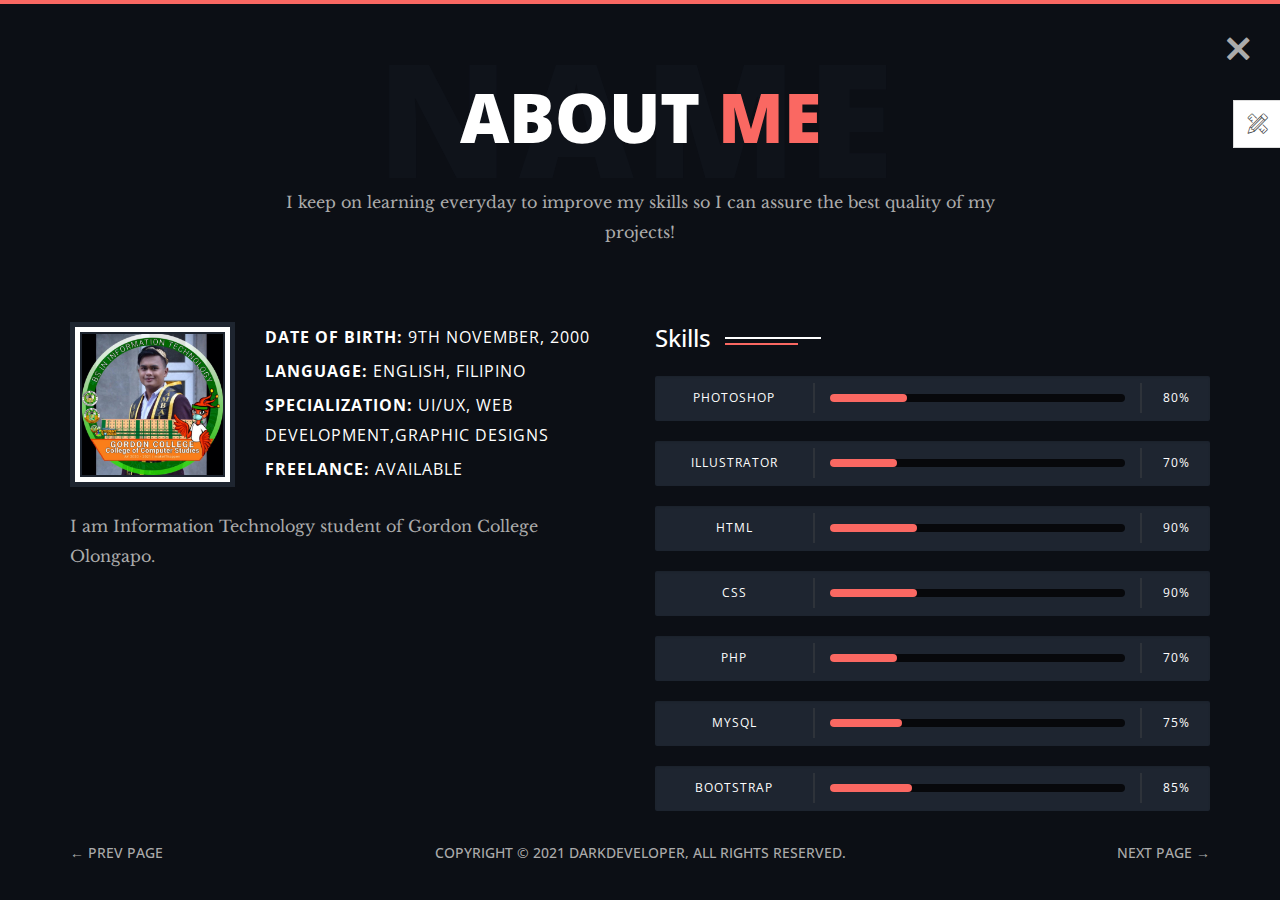
==== commit 6ad748a1: "Update about.html" ====
--- a/about.html
+++ b/about.html
@@ -80,7 +80,7 @@
                                     </div>
                                     <!-- /.author-desc -->
                                 </div> <!-- /.about-author -->
-                                <p>I'm Information Technology student of Gordon College Olongapo.</p>
+                                <p>I am Information Technology student of Gordon College Olongapo.</p>
                             </div> <!-- /.col -->
 
                             <div class="col-xs-12 col-md-6">
@@ -171,4 +171,4 @@
         <script src="js/jquery-validation.min.js"></script>
         <script src="js/main.js"></script>
     </body>
-</html>+</html>
